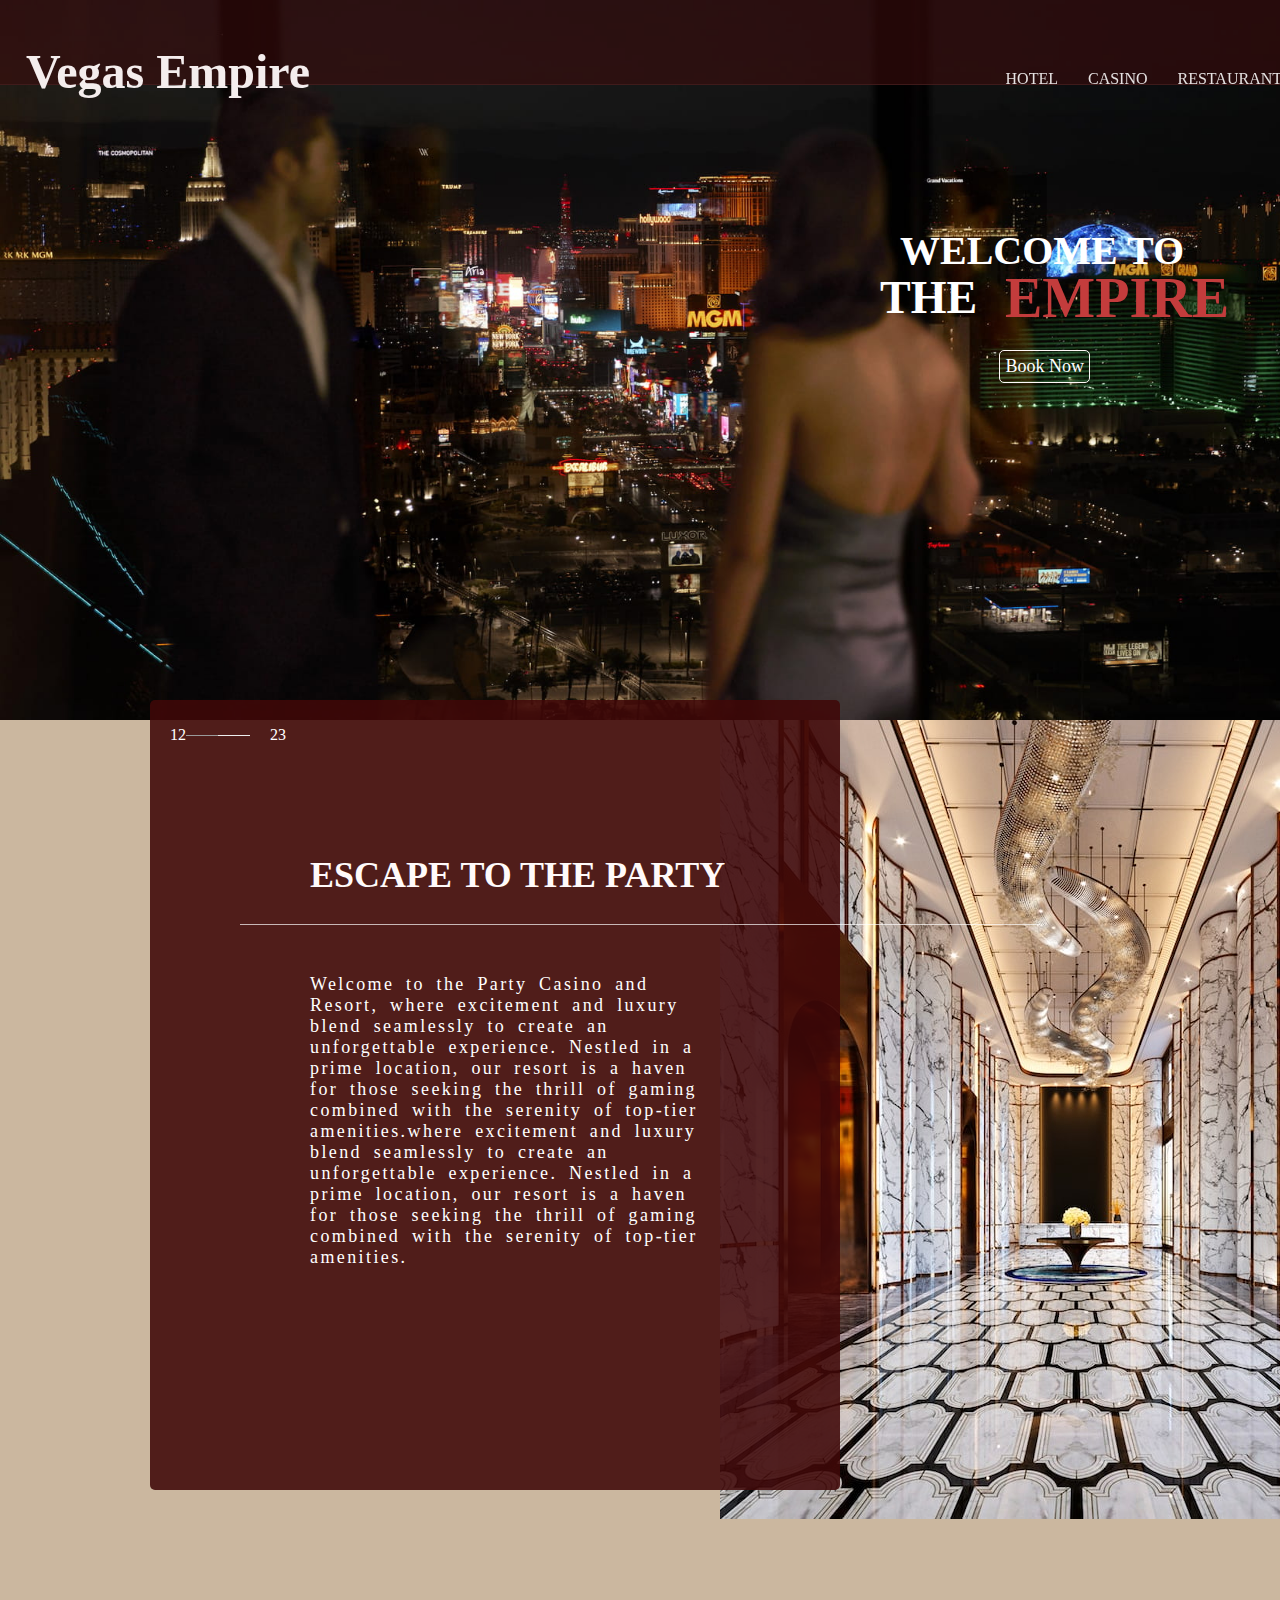
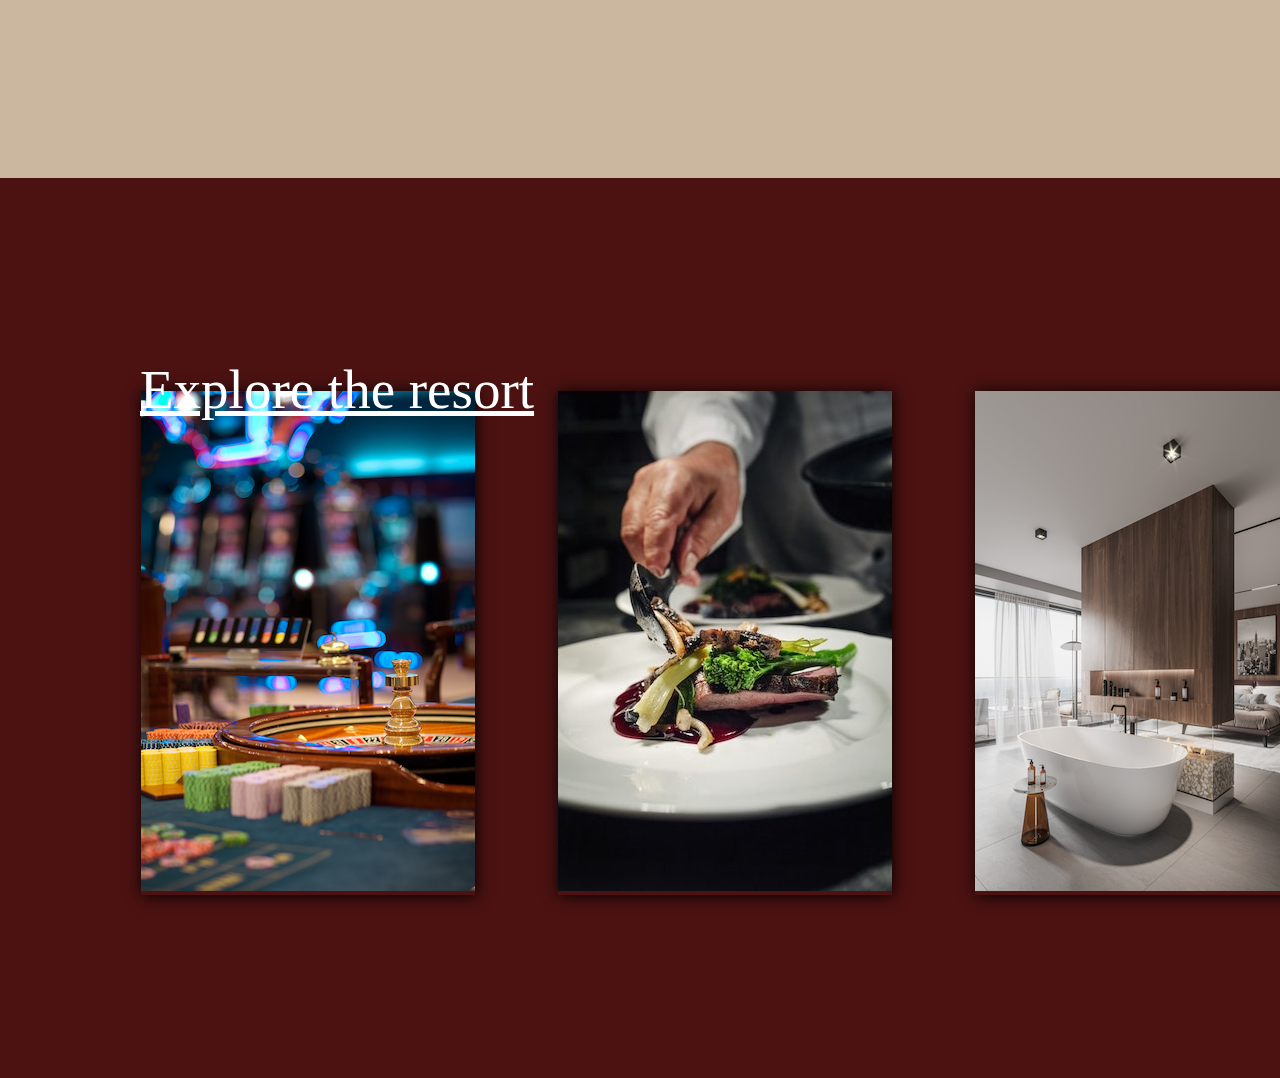
==== index.html @ 39000f6a "endret kode" ====
<!DOCTYPE html>
<html lang="en">
<head>
    <meta charset="UTF-8">
    <meta name="viewport" content="width=device-width, initial-scale=1.0">
    <title>Document</title>
    <link rel="stylesheet" href="index.css">
</head>
<body>   
    <header class="index-header">
    <div class="header-content">
    <div class="header-content" id="title-txt">
        <h1>Vegas Empire </h1>
     </div>
    </div>

    <nav class="site-nav">
        <ul>
        <li><a href="hotel.html">Hotel</a></li>
        <li><a href="casino.html">Casino</a></li>
        <li><a href="restaurant.html">Restaurant</a></li>
        <li><a href="activities.html">Activities</a></li>

        </ul>
    </nav>
        </div>
    </header>


    <div class="section-one">
        <div id="header-txt1">
            <h1>WELCOME TO</h1> </div>
            <div id="header-txt2"> <h1>THE</h1></div>
            <div id="header-txt3">  <h1>EMPIRE</h1></div>
            <input type="button" value="Book Now" id="book-btn">
    
   

<!--SEKSJON TO AV KODEN!-->

<div class="section-two">
<hr id="hr2">
 <div id="sectionTwo-pic">
    <img src="Images/testhover.jpg" alt="two-pic">
</div>
<div id="sectionTwo-pic2">
    <img src="Images/bellagio.jpg" alt="two-pic2">
</div>
   <div class="txt-container"> 
    <p id="p-date">12      23</p>
    <div id="twotxt-header">
      <h2>ESCAPE TO THE PARTY</h2>
</div>

 <div id="two-txt">    
    <article>
    Welcome to the Party Casino and Resort, where excitement and luxury blend seamlessly to create an unforgettable experience. Nestled in a prime location, our resort is a haven for those seeking the thrill of gaming combined with the serenity of top-tier amenities.where excitement and luxury blend seamlessly to create an unforgettable experience. Nestled in a prime location, our resort is a haven for those seeking the thrill of gaming combined with the serenity of top-tier amenities.      
  </article>
</div> 
 <hr id="hr1">
</div>
</div>



<!--SEKSJON TRE AV KODEN-->
<div class="section-three">

<div id="casinopic"> 
    <a href="casino.html">
        <img src="Images/casino.jpg" alt="rom"></a></div>
<div id="foodpic"> 
    <a href="restaurant.html">
        <img src="Images/Mat.jpg" alt="food"></a></div>
      <div id="roompic"> 
        <a href="hotel.html">
            <img src="Images/rom4.jpg" alt="rom"></a> </div>
</div>  <div id="txt-three"> 
       <p>Explore the resort</p>     </div>
   
</div>
</div>
</div>

</body>
</html>
---- index.css ----
body {
    margin: 0;
    background-color: rgba(122, 71, 9, 0.392)

}
  
.index-header {
  position: fixed;
  z-index: 999;
  width: 1500px;
  height: 9.3vh;
  background-color: #3c0c0c96;
  color: #f4eded;
 border-bottom:#461f1fc9 1px solid;
}

.header-content {
height: 13vh;
display: flex;
flex-direction: column-reverse;
justify-content: space-between;
align-items:end;
}


#title-txt{
  position: absolute;
margin-right:1190px;
margin-bottom: -14px;
font-family: the seasons light ;
font-size:x-large;
font-weight:100;
}
/*
#sub-txt{
position: absolute;
margin-right: 80%;
font-style: italic;
font-size: small;
font-family:'Courier New', Courier, monospace;
opacity: 80%
}*/

.site-nav ul {
  display: flex;
   margin-top: -47px;
  flex-direction: row;
  justify-content: end;
  align-items: start;
  margin-right: 100px;
 
position: relative;
  list-style: none;
  gap: 30px;


}

.site-nav a {
color: #e5e2e2;
text-transform: uppercase;
text-decoration: none;
}

.site-nav a:hover {
  color: #f4eded;
  font-size: large;
  transition-duration: 200ms;
  transition-timing-function: ease-in-out;
}

/* SEKSJON 1 AV KODEN*/

.section-one{
position: absolute;
height: 80vh;
width: 1440px;
background-color: rgb(110, 100, 100);
background-image: url(Images/wynntest2.jpeg);
background-repeat: no-repeat;
background-size: cover;
background-position: center;

}

#header-txt1 {
  position: absolute;
  width: 300px;
justify-content: start;
align-items: center;
margin-top: 200px;
font-family: didot;
margin-left: 900px;
font-weight: 800;

color: white;
font-size: 20px;
}
#header-txt2 {
  position: absolute;
  width: 400px;
justify-content: start;
align-items: center;
margin-top: 240px;
font-family: didot  ;
font-size: 23px;
margin-left: 880px;
font-weight: 880;
color: white;


}
#header-txt3 {
  position: absolute;
  width: 300px;
margin-top: 228px;
font-family: the seasons light ;
margin-left: 1005px;
color: rgb(195, 60, 60);
font-size: 28px;

}
#header-txt3:hover{
  text-shadow: 2px 2px 20px #fff9f9;
  transition-duration: 200ms;
  transition-timing-function: ease-in-out;

}


#book-btn{
position: absolute;
top: 350px;
right: 350px;
border: solid 1px rgb(255, 248, 248);
border-radius: 5px;
background: none;
padding: 5px;
font-size: 18px;
font-family: didot;
font-weight: 100;
color: white;
cursor: pointer;
    box-shadow: 0 0 10px rgba(0, 0, 0, 0.5);
}

#book-btn:hover{
  background-color: rgba(255, 255, 255, 0.405);
  color: rgb(255, 255, 255);
  border: solid 1px rgb(255, 248, 248);
  border-radius: 5px;
  box-shadow: 0 0 10px rgba(0, 0, 0, 0.5);
  transition-timing-function: ease-in;
  transition-duration: 200ms;
}


/*SEKSJON TO AV KODEN*/

.section-two {
    display: flex;
    flex-direction: row-reverse;
    justify-content: space-between;
    align-items: start;
    height: 142vh;
    z-index: 9999;
    margin-top: 500px;
  }
  
    #two-pic{
  border-style: none;
  border-width: 0px;
  border-bottom: #dcc586fc 3px solid;
  border-radius: 10px;
  }

  #sectionTwo-pic {
  margin-top: 145px;
  height: 500px;
  width: inherit;
  z-index: -1;
  object-fit:contain;
  border-radius: 10px;

  }
  #sectionTwo-pic2{
position: absolute;
margin-top: 145px;
opacity: 0;
}
  #sectionTwo-pic2:hover{
 opacity: 1;
 transition-duration: 150ms;
 transform-style: preserve-3d;
 transform-box: fill-box;
  }
  #twotxt-header{
  position: absolute;
  margin-top: -350px;
  margin-left: 150px;
  font-family: didot;
  font-size: 1.5rem;
  z-index: 2;
  color: rgb(255, 250, 250);
  }

  #two-txt {
  position: absolute;
  margin-left: 150px;
  margin-top: -200px;
  width: 400px;
  color: rgb(255, 255, 255);
  font-size: large;
  letter-spacing: .15rem;
  word-spacing: .3rem;
  }
 
  .txt-container{
  position: absolute;
  flex-direction: column;
  justify-content: center;
  align-items: center;
  background-color: rgba(64, 8, 8, 0.884);
  width: 670px;
  height: 770px;
  margin-top: 200px;
  margin-right: 600px;
  border-style: none;
  padding: 10px;
  border-radius: 5px;

  }


  #hr1{
    position: absolute;
    margin-top: -250px;
    margin-left: 80px;
    border-style: solid ;
    border-top: rgb(240, 79, 79);
    border-width: 400px;
    height: 1px;
    color: rgba(255, 255, 255, 0.687);
    border-bottom: rgb(24, 17, 17);
    
  }
  #hr2{
    position: absolute;
    margin-top: 235px;
    margin-right: 1190px;
    border-top: rgb(0, 0, 0);
    border-width: 32px;
    height: 1px;
    color: rgb(255, 255, 255);
    border-bottom: rgb(255, 255, 255);
    z-index: 2;
  
  }

  #p-date{
    margin-bottom: 430px;
    margin-left: 10px;
    color: white;
    word-spacing: 80px;
  }

  /*SEKSJON TRE AV KODEN*/

  .section-three{
display: flex; 
flex-wrap: wrap;
justify-content: space-around;
align-items: center;
  width: 1450px;
  height: 100vh;
  background-color: rgb(76, 18, 18) ;
  
  }

  #foodpic{
    margin-left: 0px;
    box-shadow: 1px 1px 15px #040000;
    margin-top: 30px;
    
  }
  #roompic{
    margin-right: 100px;
    box-shadow: 1px 1px 15px #040000;
    margin-top: 30px;
  }
  #casinopic{
    margin-left: 100px;
    margin-top: 30px;
    box-shadow: 1px 1px 15px #040000;
  }
  #txt-three{
color: white;
  font-size: xx-large;
  margin-left: 140px;
  margin-top: -775px;
  text-decoration:underline;
  font-family: the seasons light;
  font-size: 55px;
  }
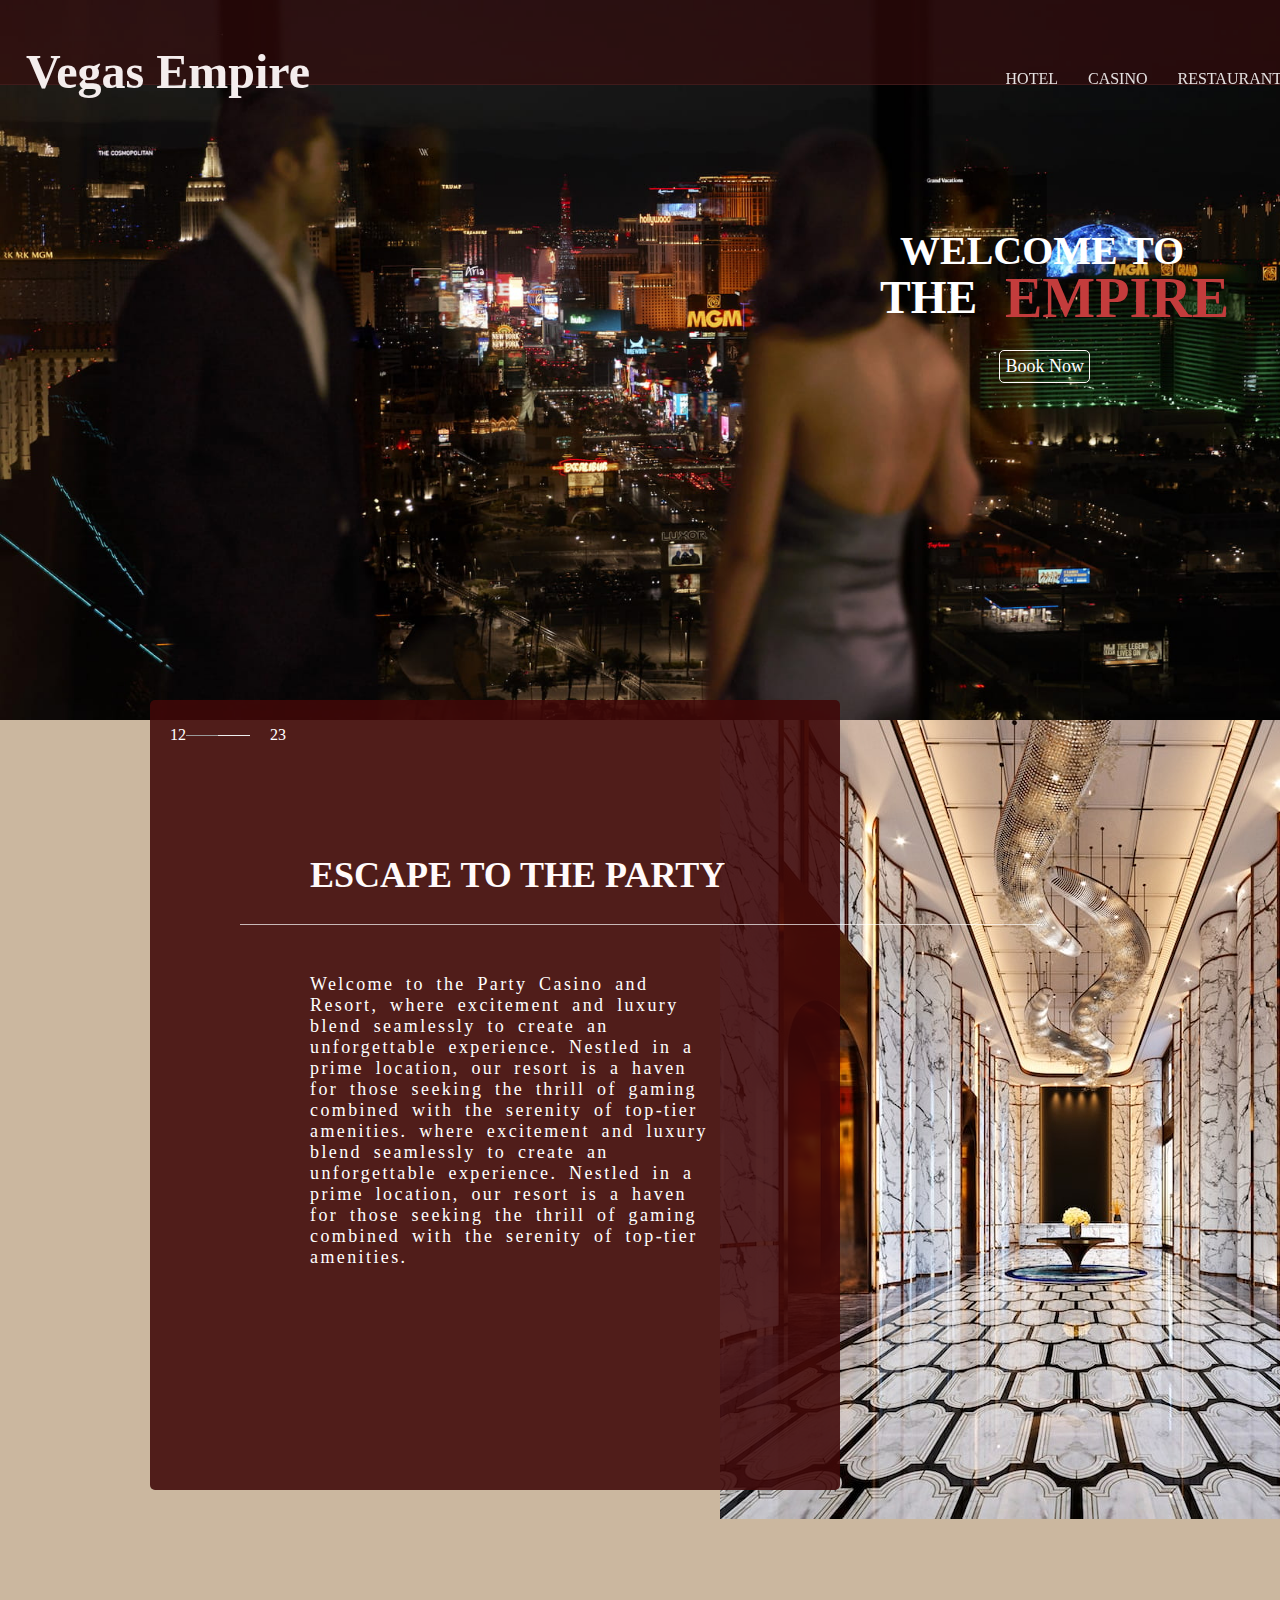
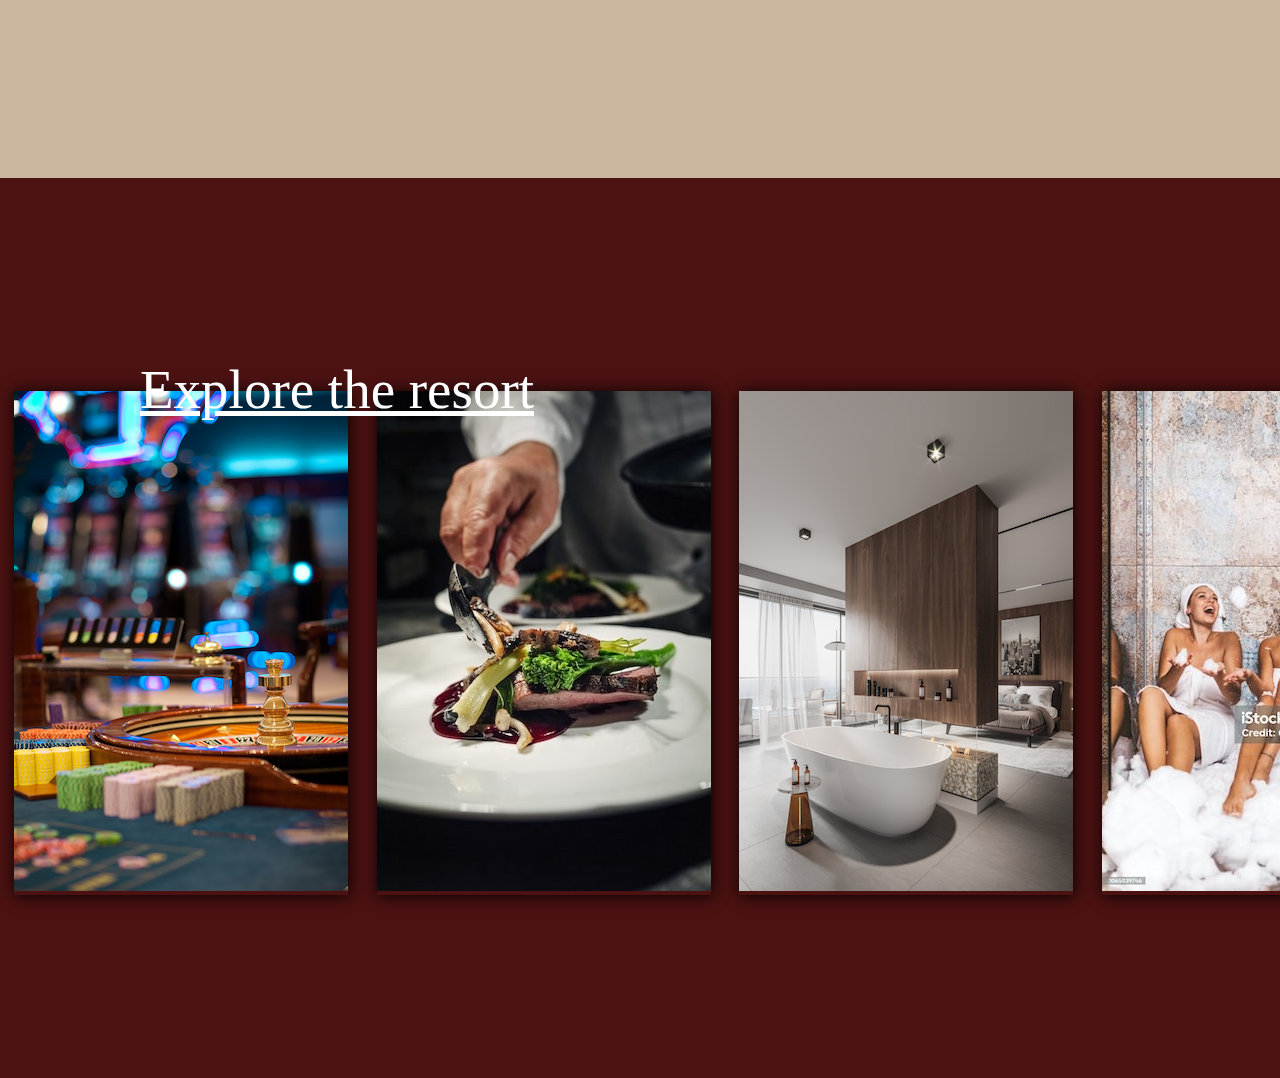
==== commit 74bd226b: "ryddet css" ====
--- a/index.html
+++ b/index.html
@@ -54,7 +54,12 @@
 
  <div id="two-txt">    
     <article>
-    Welcome to the Party Casino and Resort, where excitement and luxury blend seamlessly to create an unforgettable experience. Nestled in a prime location, our resort is a haven for those seeking the thrill of gaming combined with the serenity of top-tier amenities.where excitement and luxury blend seamlessly to create an unforgettable experience. Nestled in a prime location, our resort is a haven for those seeking the thrill of gaming combined with the serenity of top-tier amenities.      
+    Welcome to the Party Casino and Resort, where excitement and 
+    luxury blend seamlessly to create an unforgettable experience. 
+    Nestled in a prime location, our resort is a haven for those seeking the thrill of gaming combined with the serenity of top-tier amenities.
+    where excitement and luxury blend seamlessly to create an unforgettable experience.
+    Nestled in a prime location, our resort is a haven for those seeking the thrill of
+    gaming combined with the serenity of top-tier amenities.      
   </article>
 </div> 
  <hr id="hr1">
@@ -75,6 +80,9 @@
       <div id="roompic"> 
         <a href="hotel.html">
             <img src="Images/rom4.jpg" alt="rom"></a> </div>
+            <div id="spapic"> 
+                <a href="activities.html">
+                    <img src="Images/sparania.jpg" alt="spa"></a></div>
 </div>  <div id="txt-three"> 
        <p>Explore the resort</p>     </div>
    
--- a/index.css
+++ b/index.css
@@ -1,20 +1,17 @@
 
 body {
-    margin: 0;
-    background-color: rgba(122, 71, 9, 0.392)
-
-}
-  
+margin: 0;
+background-color: rgba(122, 71, 9, 0.392)
+}
 .index-header {
-  position: fixed;
-  z-index: 999;
-  width: 1500px;
-  height: 9.3vh;
-  background-color: #3c0c0c96;
-  color: #f4eded;
- border-bottom:#461f1fc9 1px solid;
-}
-
+position: fixed;
+z-index: 999;
+width: 1500px;
+height: 9.3vh;
+background-color: #3c0c0c96;
+color: #f4eded;
+border-bottom:#461f1fc9 1px solid;
+}
 .header-content {
 height: 13vh;
 display: flex;
@@ -22,56 +19,37 @@
 justify-content: space-between;
 align-items:end;
 }
-
-
 #title-txt{
-  position: absolute;
+position: absolute;
 margin-right:1190px;
 margin-bottom: -14px;
 font-family: the seasons light ;
 font-size:x-large;
 font-weight:100;
 }
-/*
-#sub-txt{
-position: absolute;
-margin-right: 80%;
-font-style: italic;
-font-size: small;
-font-family:'Courier New', Courier, monospace;
-opacity: 80%
-}*/
-
 .site-nav ul {
-  display: flex;
-   margin-top: -47px;
-  flex-direction: row;
-  justify-content: end;
-  align-items: start;
-  margin-right: 100px;
- 
+display: flex;
+margin-top: -47px;
+flex-direction: row;
+justify-content: end;
+align-items: start;
+margin-right: 100px; 
 position: relative;
-  list-style: none;
-  gap: 30px;
-
-
-}
-
+list-style: none;
+gap: 30px;
+}
 .site-nav a {
 color: #e5e2e2;
 text-transform: uppercase;
 text-decoration: none;
 }
-
 .site-nav a:hover {
-  color: #f4eded;
-  font-size: large;
-  transition-duration: 200ms;
-  transition-timing-function: ease-in-out;
-}
-
+color: #f4eded;
+font-size: large;
+transition-duration: 200ms;
+transition-timing-function: ease-in-out;
+}
 /* SEKSJON 1 AV KODEN*/
-
 .section-one{
 position: absolute;
 height: 80vh;
@@ -81,25 +59,22 @@
 background-repeat: no-repeat;
 background-size: cover;
 background-position: center;
-
-}
-
+}
 #header-txt1 {
-  position: absolute;
-  width: 300px;
+position: absolute;
+width: 300px;
 justify-content: start;
 align-items: center;
 margin-top: 200px;
 font-family: didot;
 margin-left: 900px;
 font-weight: 800;
-
 color: white;
 font-size: 20px;
 }
 #header-txt2 {
-  position: absolute;
-  width: 400px;
+position: absolute;
+width: 400px;
 justify-content: start;
 align-items: center;
 margin-top: 240px;
@@ -108,27 +83,21 @@
 margin-left: 880px;
 font-weight: 880;
 color: white;
-
-
 }
 #header-txt3 {
-  position: absolute;
-  width: 300px;
+position: absolute;
+width: 300px;
 margin-top: 228px;
 font-family: the seasons light ;
 margin-left: 1005px;
 color: rgb(195, 60, 60);
 font-size: 28px;
-
 }
 #header-txt3:hover{
-  text-shadow: 2px 2px 20px #fff9f9;
-  transition-duration: 200ms;
-  transition-timing-function: ease-in-out;
-
-}
-
-
+text-shadow: 2px 2px 20px #fff9f9;
+transition-duration: 200ms;
+transition-timing-function: ease-in-out;
+}
 #book-btn{
 position: absolute;
 top: 350px;
@@ -142,169 +111,151 @@
 font-weight: 100;
 color: white;
 cursor: pointer;
-    box-shadow: 0 0 10px rgba(0, 0, 0, 0.5);
-}
-
+box-shadow: 0 0 10px rgba(0, 0, 0, 0.5);
+}
 #book-btn:hover{
-  background-color: rgba(255, 255, 255, 0.405);
-  color: rgb(255, 255, 255);
-  border: solid 1px rgb(255, 248, 248);
-  border-radius: 5px;
-  box-shadow: 0 0 10px rgba(0, 0, 0, 0.5);
-  transition-timing-function: ease-in;
-  transition-duration: 200ms;
-}
-
-
+background-color: rgba(255, 255, 255, 0.405);
+color: rgb(255, 255, 255);
+border: solid 1px rgb(255, 248, 248);
+border-radius: 5px;
+box-shadow: 0 0 10px rgba(0, 0, 0, 0.5);
+transition-timing-function: ease-in;
+transition-duration: 200ms;
+}
 /*SEKSJON TO AV KODEN*/
-
 .section-two {
-    display: flex;
-    flex-direction: row-reverse;
-    justify-content: space-between;
-    align-items: start;
-    height: 142vh;
-    z-index: 9999;
-    margin-top: 500px;
-  }
-  
-    #two-pic{
-  border-style: none;
-  border-width: 0px;
-  border-bottom: #dcc586fc 3px solid;
-  border-radius: 10px;
-  }
-
-  #sectionTwo-pic {
-  margin-top: 145px;
-  height: 500px;
-  width: inherit;
-  z-index: -1;
-  object-fit:contain;
-  border-radius: 10px;
-
-  }
-  #sectionTwo-pic2{
+display: flex;
+flex-direction: row-reverse;
+justify-content: space-between;
+align-items: start;
+height: 142vh;
+z-index: 9999;
+margin-top: 500px;
+}
+#two-pic{
+border-style: none;
+border-width: 0px;
+border-bottom: #dcc586fc 3px solid;
+border-radius: 10px;
+}
+#sectionTwo-pic {
+margin-top: 145px;
+height: 500px;
+width: inherit;
+z-index: -1;
+object-fit:contain;
+border-radius: 10px;
+}
+#sectionTwo-pic2{
 position: absolute;
 margin-top: 145px;
 opacity: 0;
 }
-  #sectionTwo-pic2:hover{
- opacity: 1;
- transition-duration: 150ms;
- transform-style: preserve-3d;
- transform-box: fill-box;
-  }
-  #twotxt-header{
-  position: absolute;
-  margin-top: -350px;
-  margin-left: 150px;
-  font-family: didot;
-  font-size: 1.5rem;
-  z-index: 2;
-  color: rgb(255, 250, 250);
-  }
-
-  #two-txt {
-  position: absolute;
-  margin-left: 150px;
-  margin-top: -200px;
-  width: 400px;
-  color: rgb(255, 255, 255);
-  font-size: large;
-  letter-spacing: .15rem;
-  word-spacing: .3rem;
-  }
- 
-  .txt-container{
-  position: absolute;
-  flex-direction: column;
-  justify-content: center;
-  align-items: center;
-  background-color: rgba(64, 8, 8, 0.884);
-  width: 670px;
-  height: 770px;
-  margin-top: 200px;
-  margin-right: 600px;
-  border-style: none;
-  padding: 10px;
-  border-radius: 5px;
-
-  }
-
-
-  #hr1{
-    position: absolute;
-    margin-top: -250px;
-    margin-left: 80px;
-    border-style: solid ;
-    border-top: rgb(240, 79, 79);
-    border-width: 400px;
-    height: 1px;
-    color: rgba(255, 255, 255, 0.687);
-    border-bottom: rgb(24, 17, 17);
-    
-  }
-  #hr2{
-    position: absolute;
-    margin-top: 235px;
-    margin-right: 1190px;
-    border-top: rgb(0, 0, 0);
-    border-width: 32px;
-    height: 1px;
-    color: rgb(255, 255, 255);
-    border-bottom: rgb(255, 255, 255);
-    z-index: 2;
-  
-  }
-
-  #p-date{
-    margin-bottom: 430px;
-    margin-left: 10px;
-    color: white;
-    word-spacing: 80px;
-  }
-
-  /*SEKSJON TRE AV KODEN*/
-
-  .section-three{
+#sectionTwo-pic2:hover{
+opacity: 1;
+transition-duration: 150ms;
+transform-style: preserve-3d;
+transform-box: fill-box;
+}
+#twotxt-header{
+position: absolute;
+margin-top: -350px;
+margin-left: 150px;
+font-family: didot;
+font-size: 1.5rem;
+z-index: 2;
+color: rgb(255, 250, 250);
+}
+#two-txt {
+position: absolute;
+margin-left: 150px;
+margin-top: -200px;
+width: 400px;
+color: rgb(255, 255, 255);
+font-size: large;
+letter-spacing: .15rem;
+word-spacing: .3rem;
+}
+.txt-container{
+position: absolute;
+flex-direction: column;
+justify-content: center;
+align-items: center;
+background-color: rgba(64, 8, 8, 0.884);
+width: 670px;
+height: 770px;
+margin-top: 200px;
+margin-right: 600px;
+border-style: none;
+padding: 10px;
+border-radius: 5px;
+}
+#hr1{
+position: absolute;
+margin-top: -250px;
+margin-left: 80px;
+border-style: solid ;
+border-top: rgb(240, 79, 79);
+border-width: 400px;
+height: 1px;
+color: rgba(255, 255, 255, 0.687);
+border-bottom: rgb(24, 17, 17);   
+}
+#hr2{
+position: absolute;
+margin-top: 235px;
+margin-right: 1190px;
+border-top: rgb(0, 0, 0);
+border-width: 32px;
+height: 1px;
+color: rgb(255, 255, 255);
+border-bottom: rgb(255, 255, 255);
+z-index: 2;
+}
+
+ #p-date{
+margin-bottom: 430px;
+margin-left: 10px;
+color: white;
+word-spacing: 80px;
+}
+/*SEKSJON TRE AV KODEN*/
+.section-three{
 display: flex; 
-flex-wrap: wrap;
+flex-wrap: nowrap;
 justify-content: space-around;
 align-items: center;
-  width: 1450px;
-  height: 100vh;
-  background-color: rgb(76, 18, 18) ;
-  
-  }
-
-  #foodpic{
-    margin-left: 0px;
-    box-shadow: 1px 1px 15px #040000;
-    margin-top: 30px;
-    
-  }
-  #roompic{
-    margin-right: 100px;
-    box-shadow: 1px 1px 15px #040000;
-    margin-top: 30px;
-  }
-  #casinopic{
-    margin-left: 100px;
-    margin-top: 30px;
-    box-shadow: 1px 1px 15px #040000;
-  }
-  #txt-three{
-color: white;
-  font-size: xx-large;
-  margin-left: 140px;
-  margin-top: -775px;
-  text-decoration:underline;
-  font-family: the seasons light;
-  font-size: 55px;
-  }
-
-
-
-
-
+width: 1450px;
+height: 100vh;
+background-color: rgb(76, 18, 18) ;
+}
+#foodpic{
+box-shadow: 1px 1px 15px #040000;
+margin-top: 30px;    
+}
+#roompic{
+box-shadow: 1px 1px 15px #040000;
+margin-top: 30px;
+}
+#casinopic{
+margin-top: 30px;
+box-shadow: 1px 1px 15px #040000;
+}
+#spapic{
+margin-top: 30px;
+box-shadow: 1px 1px 15px #040000;
+}
+#txt-three{
+color: white;
+font-size: xx-large;
+margin-left: 140px;
+margin-top: -775px;
+text-decoration:underline;
+font-family: the seasons light;
+font-size: 55px;
+}
+
+
+
+
+
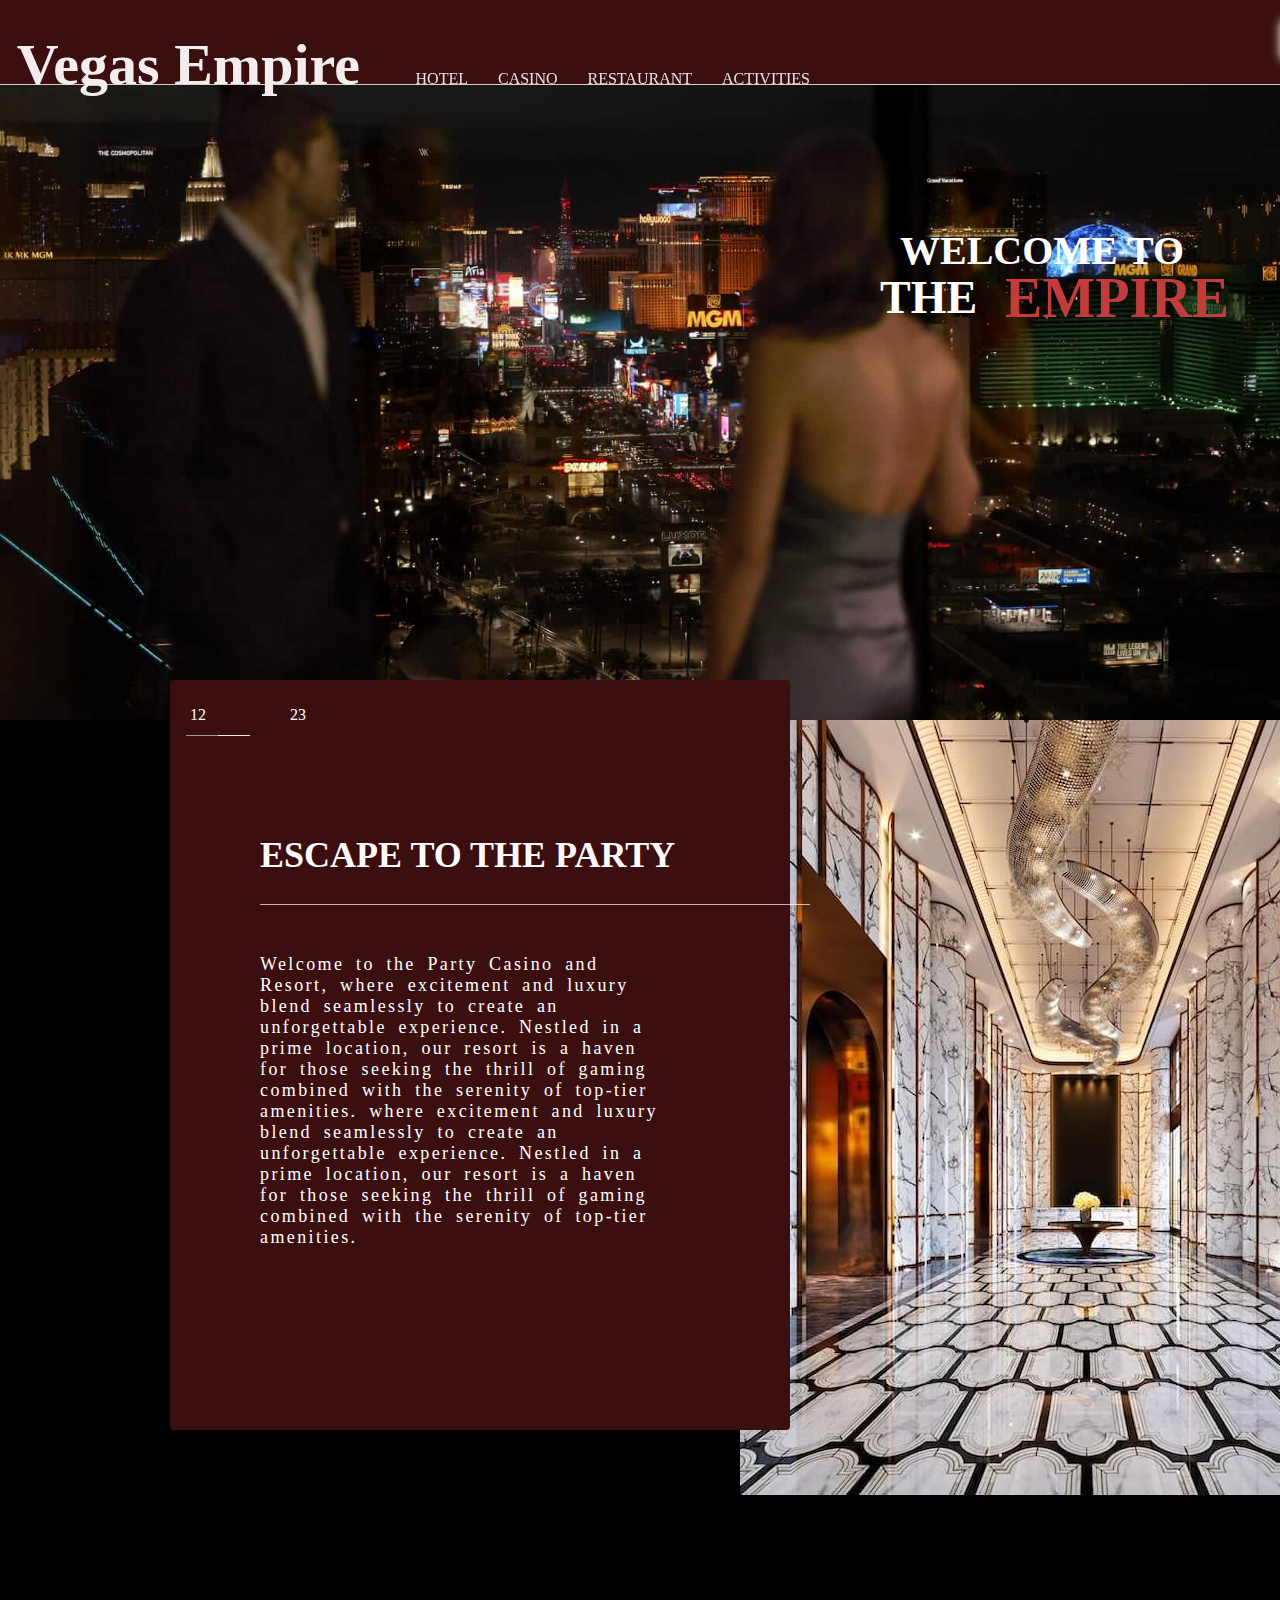
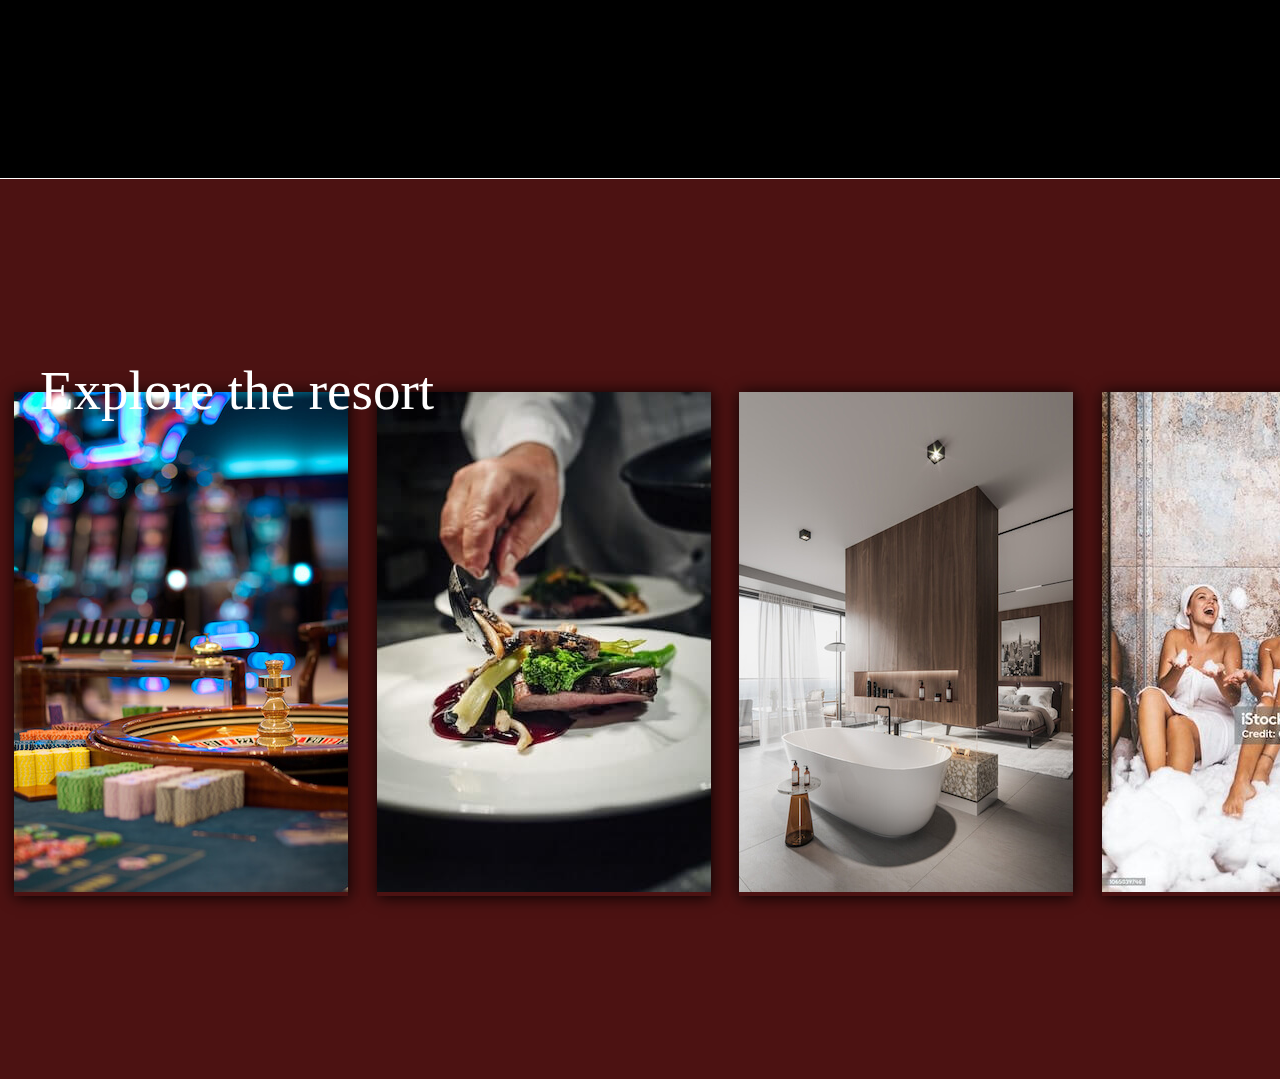
==== commit e3b59c90: "endret siste kode" ====
--- a/index.html
+++ b/index.html
@@ -1,3 +1,5 @@
+<!--HTML KODET AV RANIA-->
+
 <!DOCTYPE html>
 <html lang="en">
 <head>
@@ -7,44 +9,43 @@
     <link rel="stylesheet" href="index.css">
 </head>
 <body>   
-    <header class="index-header">
-    <div class="header-content">
-    <div class="header-content" id="title-txt">
-        <h1>Vegas Empire </h1>
-     </div>
+<header class="index-header">
+ <div class="header-content">
+ <div class="header-content" id="title-txt">
+    <h1>Vegas Empire </h1>
     </div>
+   </div>
 
-    <nav class="site-nav">
-        <ul>
-        <li><a href="hotel.html">Hotel</a></li>
-        <li><a href="casino.html">Casino</a></li>
-        <li><a href="restaurant.html">Restaurant</a></li>
-        <li><a href="activities.html">Activities</a></li>
+ <nav class="site-nav">
+    <ul>
+     <li><a href="hotel.html">Hotel</a></li>
+     <li><a href="casino.html">Casino</a></li>
+     <li><a href="restaurant.html">Restaurant</a></li>
+     <li><a href="activities.html">Activities</a></li>
+    </ul>
+  </nav>
 
-        </ul>
-    </nav>
-        </div>
-    </header>
+ </div>
+ <input type="button" value="Book Now" id="book-btn">
+
+</header>
 
 
-    <div class="section-one">
-        <div id="header-txt1">
-            <h1>WELCOME TO</h1> </div>
-            <div id="header-txt2"> <h1>THE</h1></div>
-            <div id="header-txt3">  <h1>EMPIRE</h1></div>
-            <input type="button" value="Book Now" id="book-btn">
+<div class="section-one">
+   <div id="header-txt1">
+      <h1>WELCOME TO</h1> </div>
+      <div id="header-txt2"> <h1>THE</h1></div>
+      <div id="header-txt3">  <h1>EMPIRE</h1></div>
     
    
-
 <!--SEKSJON TO AV KODEN!-->
-
 <div class="section-two">
 <hr id="hr2">
  <div id="sectionTwo-pic">
     <img src="Images/testhover.jpg" alt="two-pic">
 </div>
 <div id="sectionTwo-pic2">
-    <img src="Images/bellagio.jpg" alt="two-pic2">
+    <img src="Images/bellagio.jpeg" alt="two-pic2">
 </div>
    <div class="txt-container"> 
     <p id="p-date">12      23</p>
--- a/index.css
+++ b/index.css
@@ -1,30 +1,32 @@
-
+/*CSS kodet av Rania*/
 body {
 margin: 0;
-background-color: rgba(122, 71, 9, 0.392)
+background-color: rgb(0, 0, 0)
 }
 .index-header {
 position: fixed;
 z-index: 999;
 width: 1500px;
 height: 9.3vh;
-background-color: #3c0c0c96;
+background-color: rgb(59, 15, 15);
 color: #f4eded;
-border-bottom:#461f1fc9 1px solid;
+border-bottom:#ffffffc9 1px solid;
 }
 .header-content {
 height: 13vh;
 display: flex;
+flex-wrap: nowrap;
 flex-direction: column-reverse;
 justify-content: space-between;
 align-items:end;
 }
 #title-txt{
 position: absolute;
-margin-right:1190px;
-margin-bottom: -14px;
+margin-right:1140px;
+margin-bottom: -20px;
+width: 600px;
 font-family: the seasons light ;
-font-size:x-large;
+font-size:29px;
 font-weight:100;
 }
 .site-nav ul {
@@ -33,7 +35,7 @@
 flex-direction: row;
 justify-content: end;
 align-items: start;
-margin-right: 100px; 
+margin-right: 690px; 
 position: relative;
 list-style: none;
 gap: 30px;
@@ -55,7 +57,7 @@
 height: 80vh;
 width: 1440px;
 background-color: rgb(110, 100, 100);
-background-image: url(Images/wynntest2.jpeg);
+background-image: url(Images/wynntest2.jpg);
 background-repeat: no-repeat;
 background-size: cover;
 background-position: center;
@@ -92,26 +94,32 @@
 margin-left: 1005px;
 color: rgb(195, 60, 60);
 font-size: 28px;
+transition: text-shadow 0.5s ease-in-out;
 }
 #header-txt3:hover{
 text-shadow: 2px 2px 20px #fff9f9;
-transition-duration: 200ms;
-transition-timing-function: ease-in-out;
+
 }
 #book-btn{
 position: absolute;
-top: 350px;
-right: 350px;
+top: 20px;
+right: 100px;
 border: solid 1px rgb(255, 248, 248);
 border-radius: 5px;
 background: none;
-padding: 5px;
+border-style: none;
+text-align: center;
+height: 40px;
+width: 120px;
 font-size: 18px;
 font-family: didot;
 font-weight: 100;
 color: white;
 cursor: pointer;
-box-shadow: 0 0 10px rgba(0, 0, 0, 0.5);
+
+box-shadow: 0 0 10px rgba(255, 255, 255, 0.937);
+transition: shadow 150ms ease-in-out;
+
 }
 #book-btn:hover{
 background-color: rgba(255, 255, 255, 0.405);
@@ -119,9 +127,9 @@
 border: solid 1px rgb(255, 248, 248);
 border-radius: 5px;
 box-shadow: 0 0 10px rgba(0, 0, 0, 0.5);
-transition-timing-function: ease-in;
-transition-duration: 200ms;
-}
+}
+
+
 /*SEKSJON TO AV KODEN*/
 .section-two {
 display: flex;
@@ -150,17 +158,16 @@
 position: absolute;
 margin-top: 145px;
 opacity: 0;
+transition: opacity 250ms ease-in-out;
 }
 #sectionTwo-pic2:hover{
 opacity: 1;
-transition-duration: 150ms;
-transform-style: preserve-3d;
-transform-box: fill-box;
+
 }
 #twotxt-header{
 position: absolute;
 margin-top: -350px;
-margin-left: 150px;
+margin-left: 80px;
 font-family: didot;
 font-size: 1.5rem;
 z-index: 2;
@@ -168,7 +175,7 @@
 }
 #two-txt {
 position: absolute;
-margin-left: 150px;
+margin-left: 80px;
 margin-top: -200px;
 width: 400px;
 color: rgb(255, 255, 255);
@@ -181,14 +188,14 @@
 flex-direction: column;
 justify-content: center;
 align-items: center;
-background-color: rgba(64, 8, 8, 0.884);
-width: 670px;
-height: 770px;
-margin-top: 200px;
-margin-right: 600px;
+background-color: rgb(59, 15, 15);
+width: 600px;
+height: 730px;
+margin-top: 180px;
+margin-right: 650px;
 border-style: none;
 padding: 10px;
-border-radius: 5px;
+border-radius: 4px;
 }
 #hr1{
 position: absolute;
@@ -196,7 +203,7 @@
 margin-left: 80px;
 border-style: solid ;
 border-top: rgb(240, 79, 79);
-border-width: 400px;
+border-width: 275px;
 height: 1px;
 color: rgba(255, 255, 255, 0.687);
 border-bottom: rgb(24, 17, 17);   
@@ -227,6 +234,7 @@
 align-items: center;
 width: 1450px;
 height: 100vh;
+border-top: white 1px solid;
 background-color: rgb(76, 18, 18) ;
 }
 #foodpic{
@@ -248,9 +256,8 @@
 #txt-three{
 color: white;
 font-size: xx-large;
-margin-left: 140px;
+margin-left: 40px;
 margin-top: -775px;
-text-decoration:underline;
 font-family: the seasons light;
 font-size: 55px;
 }
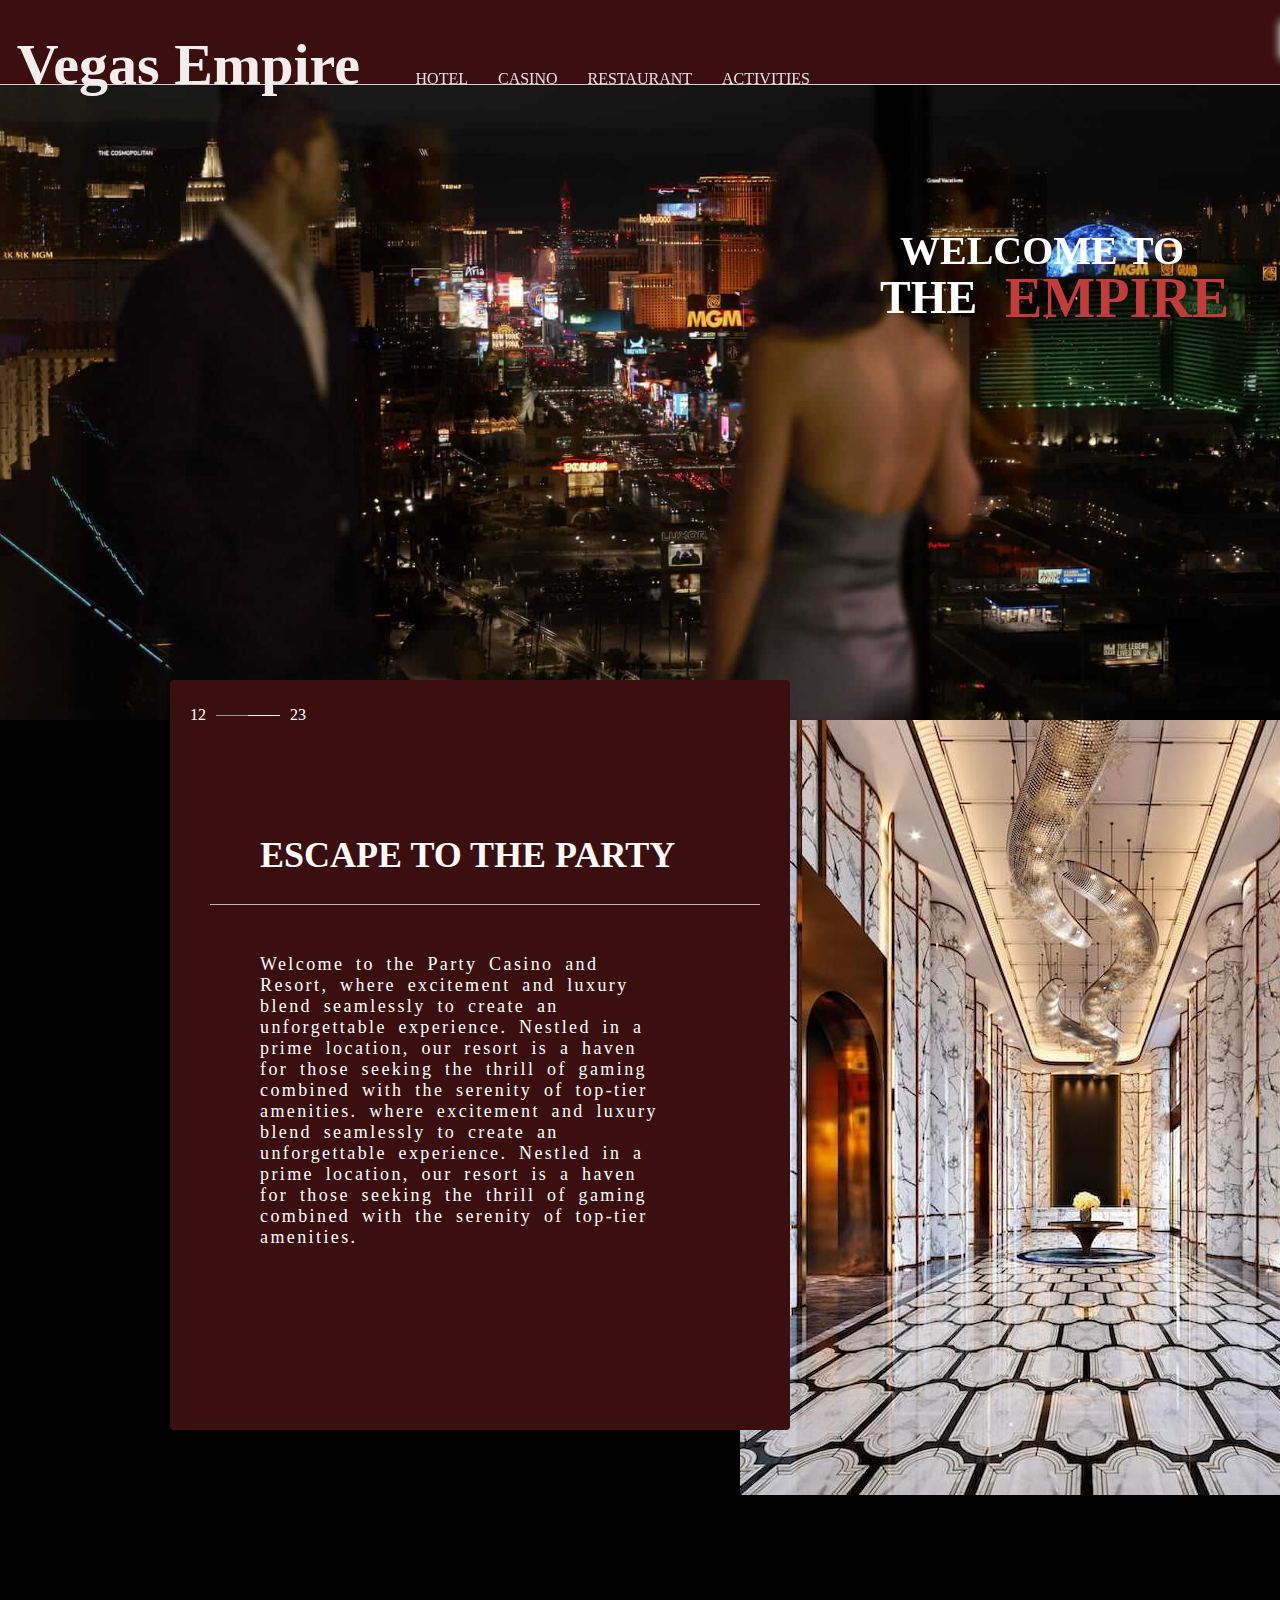
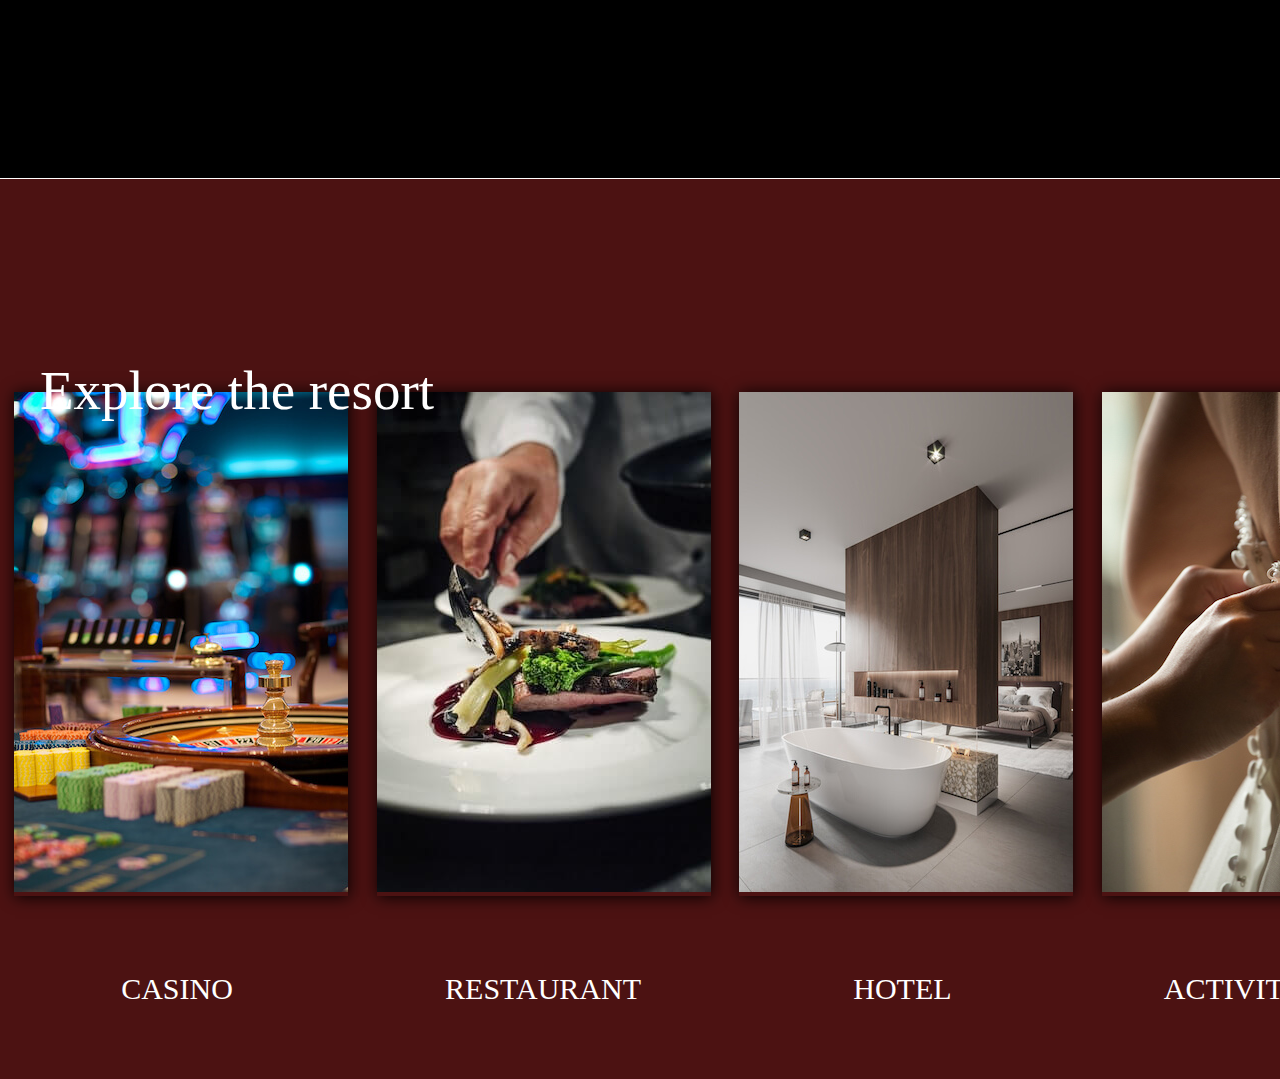
==== commit 0852e043: "gjort ferdig kode" ====
--- a/index.html
+++ b/index.html
@@ -36,6 +36,7 @@
       <h1>WELCOME TO</h1> </div>
       <div id="header-txt2"> <h1>THE</h1></div>
       <div id="header-txt3">  <h1>EMPIRE</h1></div>
+      <div id="fadeinpic"><img src="Images/indexpic3.jpg" alt="indexPic"></div>
     
    
 <!--SEKSJON TO AV KODEN!-->
@@ -81,12 +82,16 @@
       <div id="roompic"> 
         <a href="hotel.html">
             <img src="Images/rom4.jpg" alt="rom"></a> </div>
-            <div id="spapic"> 
+            <div id="weddingpic"> 
                 <a href="activities.html">
-                    <img src="Images/sparania.jpg" alt="spa"></a></div>
+                    <img src="Images/indexwedding.jpg" alt="spa"></a></div>
 </div>  <div id="txt-three"> 
-       <p>Explore the resort</p>     </div>
-   
+  <p>Explore the resort</p>   
+   <ul><li>Casino</li>
+    <li>Restaurant</li>  
+     <li>Hotel</li>  
+      <li>Activities</li>
+   </ul>  </div>
 </div>
 </div>
 </div>
--- a/index.css
+++ b/index.css
@@ -61,6 +61,31 @@
 background-repeat: no-repeat;
 background-size: cover;
 background-position: center;
+animation-name: fadein;
+animation-duration: 1.5s;
+animation-timing-function: ease-in-out;
+animation-fill-mode: forwards;
+animation-fill-mode: backwards;
+}
+#fadeinpic{
+    position: absolute;
+    height: 80vh;
+    margin-bottom: 100px;
+    opacity: 0;
+    animation: fadeheader 15s ease-in-out 5s infinite backwards;
+    animation-fill-mode: forwards;
+}
+@keyframes fadeheader {
+    0%{
+        opacity: 0;
+    }
+    50%{
+        opacity:1;
+    }
+    100%{
+        opacity: 0;
+    }
+    
 }
 #header-txt1 {
 position: absolute;
@@ -73,6 +98,7 @@
 font-weight: 800;
 color: white;
 font-size: 20px;
+z-index: 999;
 }
 #header-txt2 {
 position: absolute;
@@ -85,6 +111,7 @@
 margin-left: 880px;
 font-weight: 880;
 color: white;
+z-index: 999;
 }
 #header-txt3 {
 position: absolute;
@@ -95,6 +122,7 @@
 color: rgb(195, 60, 60);
 font-size: 28px;
 transition: text-shadow 0.5s ease-in-out;
+z-index: 999;
 }
 #header-txt3:hover{
 text-shadow: 2px 2px 20px #fff9f9;
@@ -139,6 +167,13 @@
 height: 142vh;
 z-index: 9999;
 margin-top: 500px;
+animation-name: fadein;
+animation-duration: 2s;
+animation-timing-function: ease-in-out;
+animation-delay: 1.5s;
+animation-fill-mode: forwards;
+animation-fill-mode: backwards;
+
 }
 #two-pic{
 border-style: none;
@@ -153,7 +188,18 @@
 z-index: -1;
 object-fit:contain;
 border-radius: 10px;
-}
+
+}
+@keyframes fadein {
+    0%{
+        opacity: 0;
+    }
+    100%{
+        opacity:1;
+    }
+}
+
+
 #sectionTwo-pic2{
 position: absolute;
 margin-top: 145px;
@@ -200,7 +246,7 @@
 #hr1{
 position: absolute;
 margin-top: -250px;
-margin-left: 80px;
+margin-left: 30px;
 border-style: solid ;
 border-top: rgb(240, 79, 79);
 border-width: 275px;
@@ -210,8 +256,8 @@
 }
 #hr2{
 position: absolute;
-margin-top: 235px;
-margin-right: 1190px;
+margin-top: 215px;
+margin-right: 1160px;
 border-top: rgb(0, 0, 0);
 border-width: 32px;
 height: 1px;
@@ -249,7 +295,7 @@
 margin-top: 30px;
 box-shadow: 1px 1px 15px #040000;
 }
-#spapic{
+#weddingpic{
 margin-top: 30px;
 box-shadow: 1px 1px 15px #040000;
 }
@@ -261,8 +307,19 @@
 font-family: the seasons light;
 font-size: 55px;
 }
-
-
-
-
-
+#txt-three ul{
+    display: flex;
+    flex-direction: row;
+    justify-content: space-around;
+    align-items: flex-end;
+    margin-top: 550px;
+list-style: none;
+    text-transform: uppercase;
+    gap: 130px;
+    margin-right: 70px;
+    font-size: 30px;
+
+
+
+
+
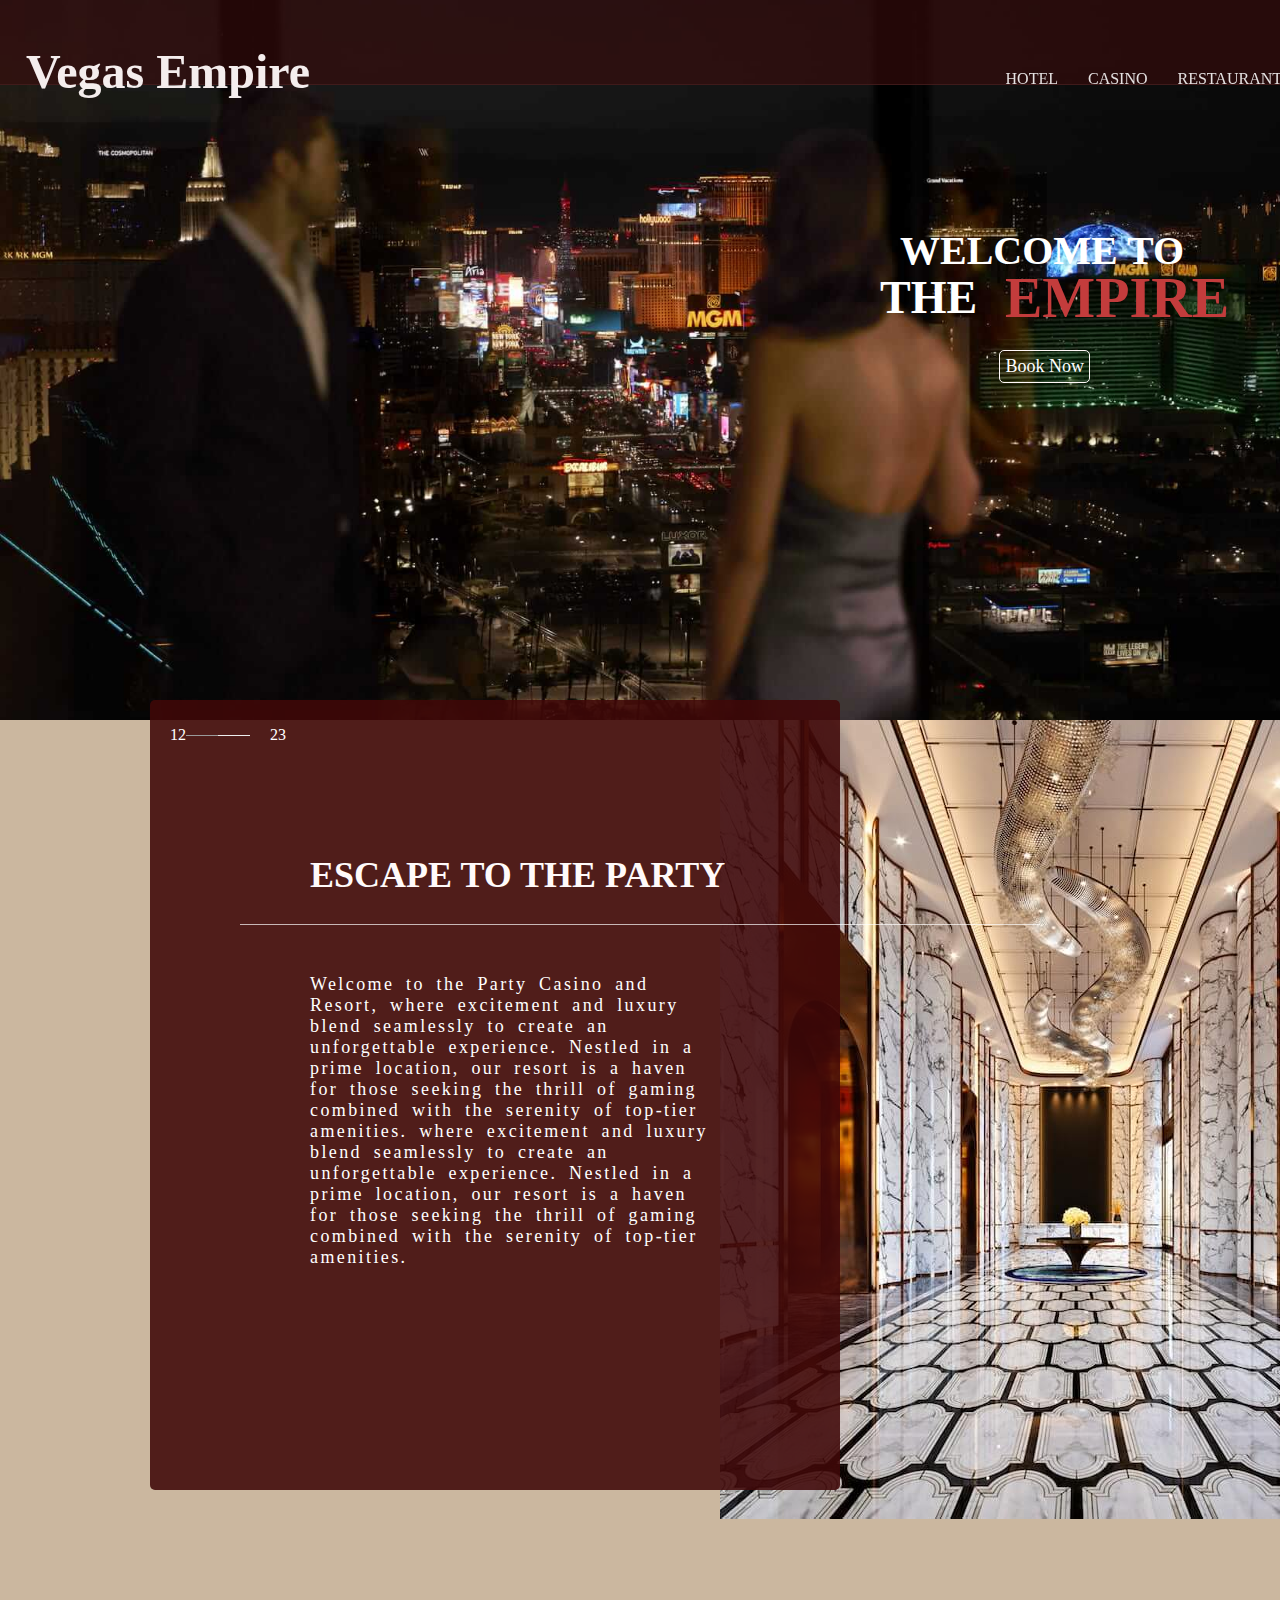
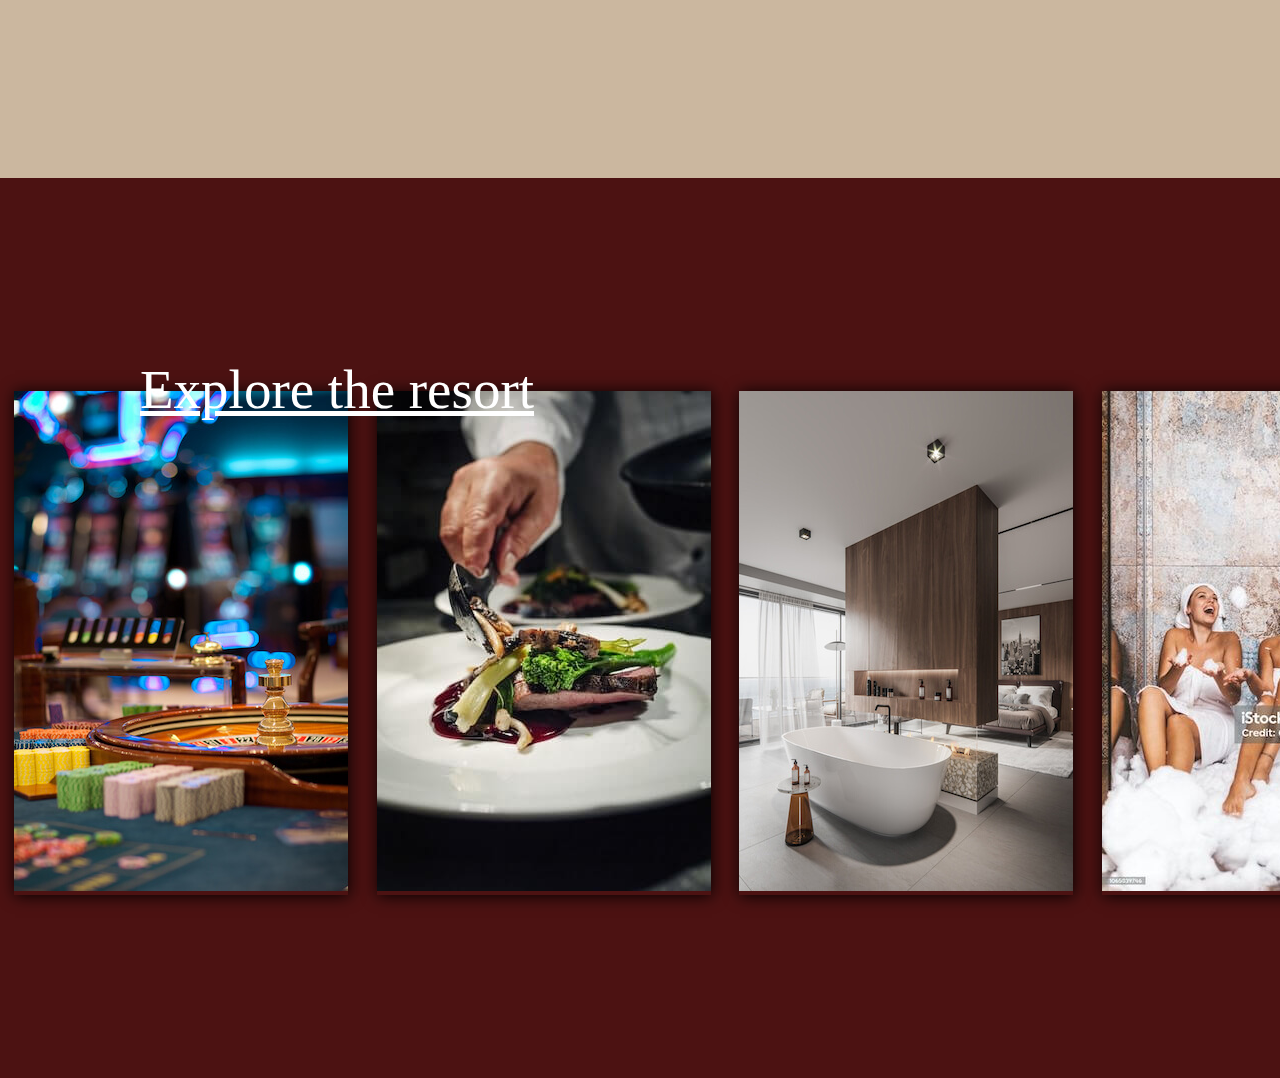
==== commit ec11f3bd: "Revert "Merge branch 'main' of https://github.com/ranialouhibi/Eksamen-H2023-70"" ====
--- a/index.html
+++ b/index.html
@@ -1,5 +1,3 @@
-<!--HTML KODET AV RANIA-->
-
 <!DOCTYPE html>
 <html lang="en">
 <head>
@@ -9,44 +7,44 @@
     <link rel="stylesheet" href="index.css">
 </head>
 <body>   
-<header class="index-header">
- <div class="header-content">
- <div class="header-content" id="title-txt">
-    <h1>Vegas Empire </h1>
+    <header class="index-header">
+    <div class="header-content">
+    <div class="header-content" id="title-txt">
+        <h1>Vegas Empire </h1>
+     </div>
     </div>
-   </div>
 
- <nav class="site-nav">
-    <ul>
-     <li><a href="hotel.html">Hotel</a></li>
-     <li><a href="casino.html">Casino</a></li>
-     <li><a href="restaurant.html">Restaurant</a></li>
-     <li><a href="activities.html">Activities</a></li>
-    </ul>
-  </nav>
+    <nav class="site-nav">
+        <ul>
+        <li><a href="hotel.html">Hotel</a></li>
+        <li><a href="casino.html">Casino</a></li>
+        <li><a href="restaurant.html">Restaurant</a></li>
+        <li><a href="activities.html">Activities</a></li>
 
- </div>
- <input type="button" value="Book Now" id="book-btn">
-
-</header>
+        </ul>
+    </nav>
+        </div>
+    </header>
 
 
-<div class="section-one">
-   <div id="header-txt1">
-      <h1>WELCOME TO</h1> </div>
-      <div id="header-txt2"> <h1>THE</h1></div>
-      <div id="header-txt3">  <h1>EMPIRE</h1></div>
-      <div id="fadeinpic"><img src="Images/indexpic3.jpg" alt="indexPic"></div>
+    <div class="section-one">
+        <div id="header-txt1">
+            <h1>WELCOME TO</h1> </div>
+            <div id="header-txt2"> <h1>THE</h1></div>
+            <div id="header-txt3">  <h1>EMPIRE</h1></div>
+            <input type="button" value="Book Now" id="book-btn">
     
    
+
 <!--SEKSJON TO AV KODEN!-->
+
 <div class="section-two">
 <hr id="hr2">
  <div id="sectionTwo-pic">
     <img src="Images/testhover.jpg" alt="two-pic">
 </div>
 <div id="sectionTwo-pic2">
-    <img src="Images/bellagio.jpeg" alt="two-pic2">
+    <img src="Images/bellagio.jpg" alt="two-pic2">
 </div>
    <div class="txt-container"> 
     <p id="p-date">12      23</p>
@@ -82,16 +80,12 @@
       <div id="roompic"> 
         <a href="hotel.html">
             <img src="Images/rom4.jpg" alt="rom"></a> </div>
-            <div id="weddingpic"> 
+            <div id="spapic"> 
                 <a href="activities.html">
-                    <img src="Images/indexwedding.jpg" alt="spa"></a></div>
+                    <img src="Images/sparania.jpg" alt="spa"></a></div>
 </div>  <div id="txt-three"> 
-  <p>Explore the resort</p>   
-   <ul><li>Casino</li>
-    <li>Restaurant</li>  
-     <li>Hotel</li>  
-      <li>Activities</li>
-   </ul>  </div>
+       <p>Explore the resort</p>     </div>
+   
 </div>
 </div>
 </div>
--- a/index.css
+++ b/index.css
@@ -1,32 +1,30 @@
-/*CSS kodet av Rania*/
+
 body {
 margin: 0;
-background-color: rgb(0, 0, 0)
+background-color: rgba(122, 71, 9, 0.392)
 }
 .index-header {
 position: fixed;
 z-index: 999;
 width: 1500px;
 height: 9.3vh;
-background-color: rgb(59, 15, 15);
+background-color: #3c0c0c96;
 color: #f4eded;
-border-bottom:#ffffffc9 1px solid;
+border-bottom:#461f1fc9 1px solid;
 }
 .header-content {
 height: 13vh;
 display: flex;
-flex-wrap: nowrap;
 flex-direction: column-reverse;
 justify-content: space-between;
 align-items:end;
 }
 #title-txt{
 position: absolute;
-margin-right:1140px;
-margin-bottom: -20px;
-width: 600px;
+margin-right:1190px;
+margin-bottom: -14px;
 font-family: the seasons light ;
-font-size:29px;
+font-size:x-large;
 font-weight:100;
 }
 .site-nav ul {
@@ -35,7 +33,7 @@
 flex-direction: row;
 justify-content: end;
 align-items: start;
-margin-right: 690px; 
+margin-right: 100px; 
 position: relative;
 list-style: none;
 gap: 30px;
@@ -61,31 +59,6 @@
 background-repeat: no-repeat;
 background-size: cover;
 background-position: center;
-animation-name: fadein;
-animation-duration: 1.5s;
-animation-timing-function: ease-in-out;
-animation-fill-mode: forwards;
-animation-fill-mode: backwards;
-}
-#fadeinpic{
-    position: absolute;
-    height: 80vh;
-    margin-bottom: 100px;
-    opacity: 0;
-    animation: fadeheader 15s ease-in-out 5s infinite backwards;
-    animation-fill-mode: forwards;
-}
-@keyframes fadeheader {
-    0%{
-        opacity: 0;
-    }
-    50%{
-        opacity:1;
-    }
-    100%{
-        opacity: 0;
-    }
-    
 }
 #header-txt1 {
 position: absolute;
@@ -98,7 +71,6 @@
 font-weight: 800;
 color: white;
 font-size: 20px;
-z-index: 999;
 }
 #header-txt2 {
 position: absolute;
@@ -111,7 +83,6 @@
 margin-left: 880px;
 font-weight: 880;
 color: white;
-z-index: 999;
 }
 #header-txt3 {
 position: absolute;
@@ -121,33 +92,26 @@
 margin-left: 1005px;
 color: rgb(195, 60, 60);
 font-size: 28px;
-transition: text-shadow 0.5s ease-in-out;
-z-index: 999;
 }
 #header-txt3:hover{
 text-shadow: 2px 2px 20px #fff9f9;
-
+transition-duration: 200ms;
+transition-timing-function: ease-in-out;
 }
 #book-btn{
 position: absolute;
-top: 20px;
-right: 100px;
+top: 350px;
+right: 350px;
 border: solid 1px rgb(255, 248, 248);
 border-radius: 5px;
 background: none;
-border-style: none;
-text-align: center;
-height: 40px;
-width: 120px;
+padding: 5px;
 font-size: 18px;
 font-family: didot;
 font-weight: 100;
 color: white;
 cursor: pointer;
-
-box-shadow: 0 0 10px rgba(255, 255, 255, 0.937);
-transition: shadow 150ms ease-in-out;
-
+box-shadow: 0 0 10px rgba(0, 0, 0, 0.5);
 }
 #book-btn:hover{
 background-color: rgba(255, 255, 255, 0.405);
@@ -155,9 +119,9 @@
 border: solid 1px rgb(255, 248, 248);
 border-radius: 5px;
 box-shadow: 0 0 10px rgba(0, 0, 0, 0.5);
-}
-
-
+transition-timing-function: ease-in;
+transition-duration: 200ms;
+}
 /*SEKSJON TO AV KODEN*/
 .section-two {
 display: flex;
@@ -167,13 +131,6 @@
 height: 142vh;
 z-index: 9999;
 margin-top: 500px;
-animation-name: fadein;
-animation-duration: 2s;
-animation-timing-function: ease-in-out;
-animation-delay: 1.5s;
-animation-fill-mode: forwards;
-animation-fill-mode: backwards;
-
 }
 #two-pic{
 border-style: none;
@@ -188,32 +145,22 @@
 z-index: -1;
 object-fit:contain;
 border-radius: 10px;
-
-}
-@keyframes fadein {
-    0%{
-        opacity: 0;
-    }
-    100%{
-        opacity:1;
-    }
-}
-
-
+}
 #sectionTwo-pic2{
 position: absolute;
 margin-top: 145px;
 opacity: 0;
-transition: opacity 250ms ease-in-out;
 }
 #sectionTwo-pic2:hover{
 opacity: 1;
-
+transition-duration: 150ms;
+transform-style: preserve-3d;
+transform-box: fill-box;
 }
 #twotxt-header{
 position: absolute;
 margin-top: -350px;
-margin-left: 80px;
+margin-left: 150px;
 font-family: didot;
 font-size: 1.5rem;
 z-index: 2;
@@ -221,7 +168,7 @@
 }
 #two-txt {
 position: absolute;
-margin-left: 80px;
+margin-left: 150px;
 margin-top: -200px;
 width: 400px;
 color: rgb(255, 255, 255);
@@ -234,30 +181,30 @@
 flex-direction: column;
 justify-content: center;
 align-items: center;
-background-color: rgb(59, 15, 15);
-width: 600px;
-height: 730px;
-margin-top: 180px;
-margin-right: 650px;
+background-color: rgba(64, 8, 8, 0.884);
+width: 670px;
+height: 770px;
+margin-top: 200px;
+margin-right: 600px;
 border-style: none;
 padding: 10px;
-border-radius: 4px;
+border-radius: 5px;
 }
 #hr1{
 position: absolute;
 margin-top: -250px;
-margin-left: 30px;
+margin-left: 80px;
 border-style: solid ;
 border-top: rgb(240, 79, 79);
-border-width: 275px;
+border-width: 400px;
 height: 1px;
 color: rgba(255, 255, 255, 0.687);
 border-bottom: rgb(24, 17, 17);   
 }
 #hr2{
 position: absolute;
-margin-top: 215px;
-margin-right: 1160px;
+margin-top: 235px;
+margin-right: 1190px;
 border-top: rgb(0, 0, 0);
 border-width: 32px;
 height: 1px;
@@ -280,7 +227,6 @@
 align-items: center;
 width: 1450px;
 height: 100vh;
-border-top: white 1px solid;
 background-color: rgb(76, 18, 18) ;
 }
 #foodpic{
@@ -295,31 +241,21 @@
 margin-top: 30px;
 box-shadow: 1px 1px 15px #040000;
 }
-#weddingpic{
+#spapic{
 margin-top: 30px;
 box-shadow: 1px 1px 15px #040000;
 }
 #txt-three{
 color: white;
 font-size: xx-large;
-margin-left: 40px;
+margin-left: 140px;
 margin-top: -775px;
+text-decoration:underline;
 font-family: the seasons light;
 font-size: 55px;
 }
-#txt-three ul{
-    display: flex;
-    flex-direction: row;
-    justify-content: space-around;
-    align-items: flex-end;
-    margin-top: 550px;
-list-style: none;
-    text-transform: uppercase;
-    gap: 130px;
-    margin-right: 70px;
-    font-size: 30px;
-
-
-
-
-
+
+
+
+
+
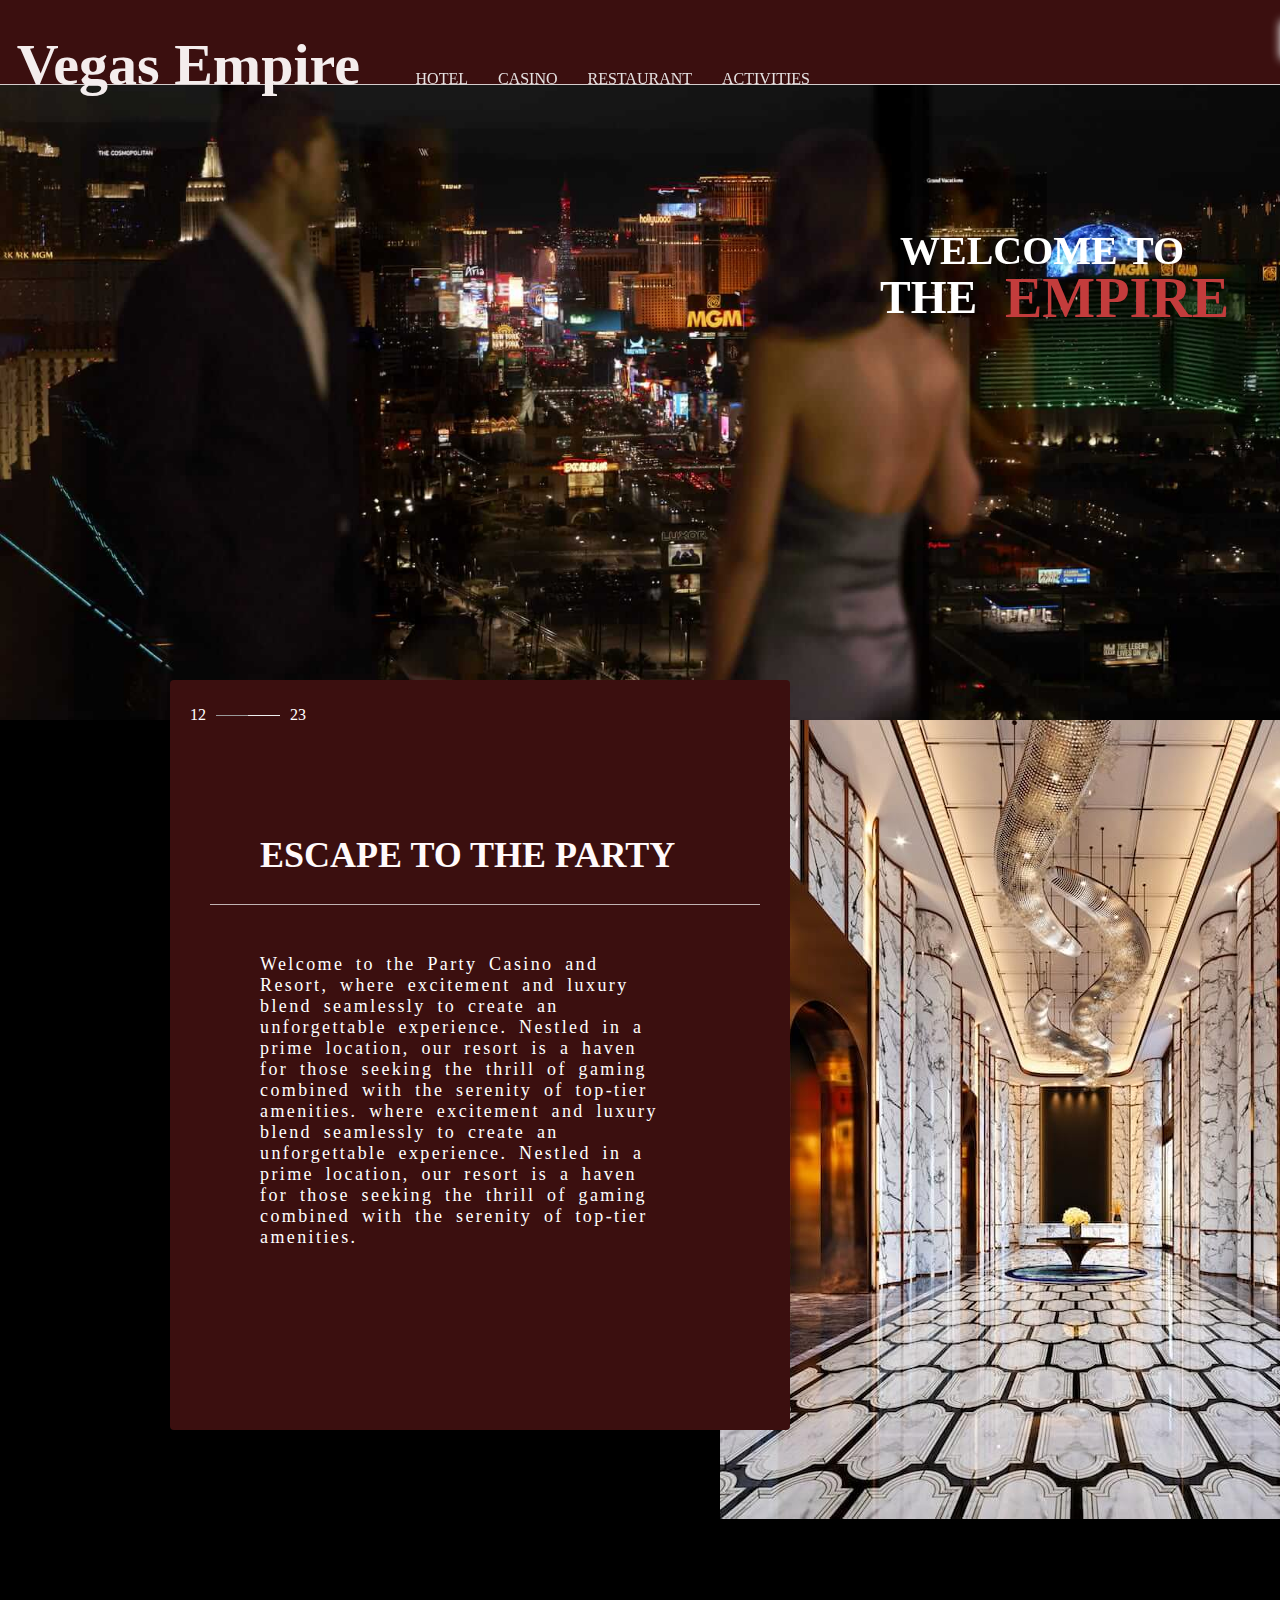
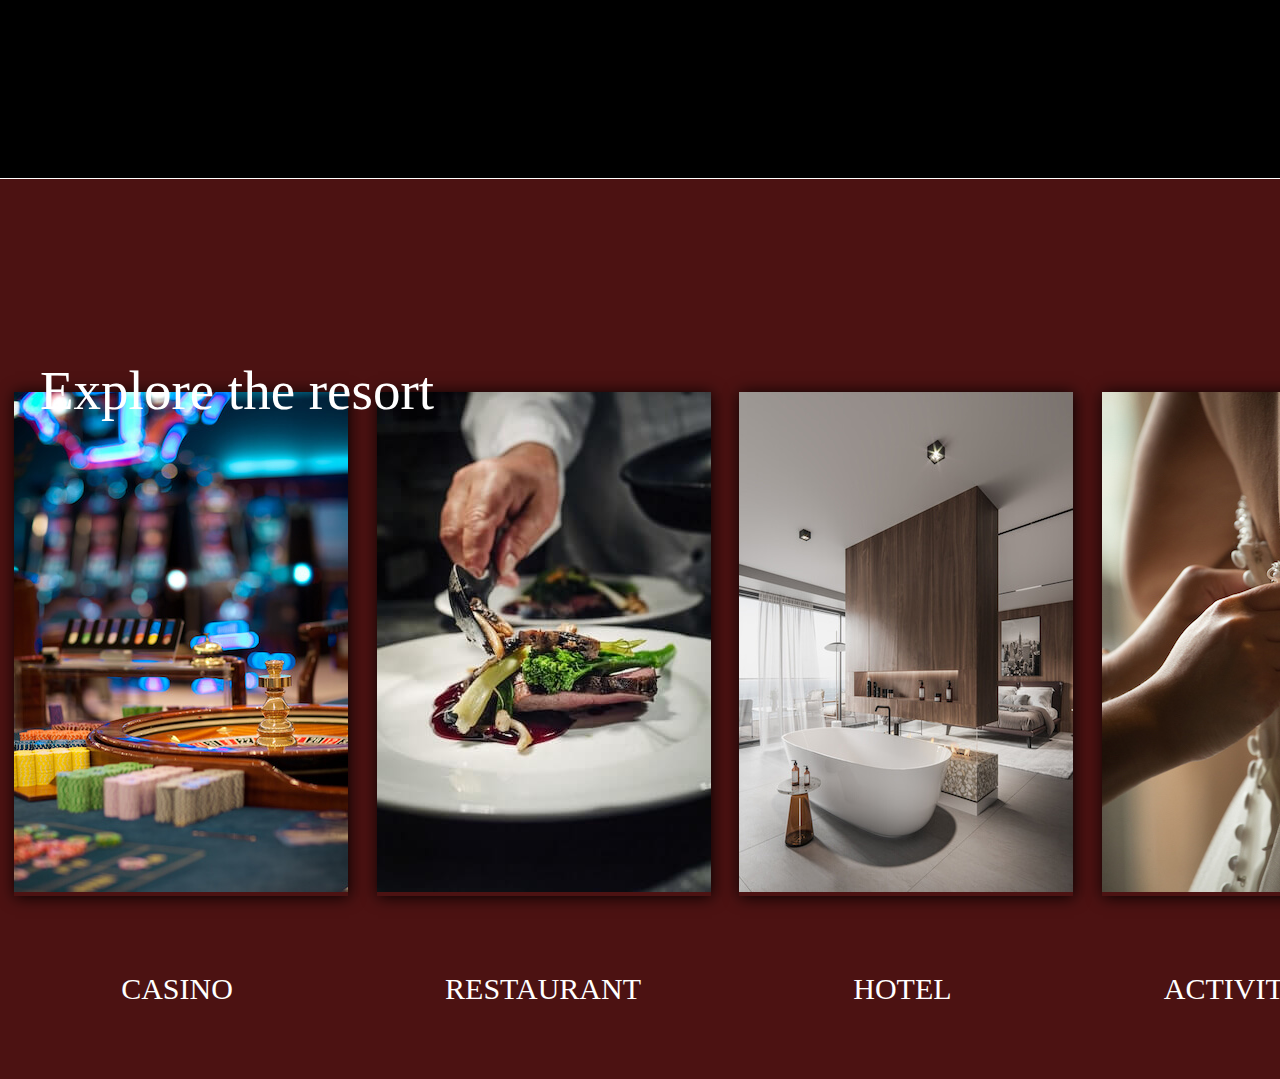
==== commit 96e3e0b7: "fikset koden min" ====
--- a/index.html
+++ b/index.html
@@ -1,3 +1,5 @@
+<!--HTML KODET AV RANIA-->
+
 <!DOCTYPE html>
 <html lang="en">
 <head>
@@ -7,44 +9,44 @@
     <link rel="stylesheet" href="index.css">
 </head>
 <body>   
-    <header class="index-header">
-    <div class="header-content">
-    <div class="header-content" id="title-txt">
-        <h1>Vegas Empire </h1>
-     </div>
+<header class="index-header">
+ <div class="header-content">
+ <div class="header-content" id="title-txt">
+    <h1>Vegas Empire </h1>
     </div>
+   </div>
 
-    <nav class="site-nav">
-        <ul>
-        <li><a href="hotel.html">Hotel</a></li>
-        <li><a href="casino.html">Casino</a></li>
-        <li><a href="restaurant.html">Restaurant</a></li>
-        <li><a href="activities.html">Activities</a></li>
+ <nav class="site-nav">
+    <ul>
+     <li><a href="hotel.html">Hotel</a></li>
+     <li><a href="casino.html">Casino</a></li>
+     <li><a href="restaurant.html">Restaurant</a></li>
+     <li><a href="activities.html">Activities</a></li>
+    </ul>
+  </nav>
 
-        </ul>
-    </nav>
-        </div>
-    </header>
+ </div>
+ <input type="button" value="Book Now" id="book-btn">
+
+</header>
 
 
-    <div class="section-one">
-        <div id="header-txt1">
-            <h1>WELCOME TO</h1> </div>
-            <div id="header-txt2"> <h1>THE</h1></div>
-            <div id="header-txt3">  <h1>EMPIRE</h1></div>
-            <input type="button" value="Book Now" id="book-btn">
+<div class="section-one">
+   <div id="header-txt1">
+      <h1>WELCOME TO</h1> </div>
+      <div id="header-txt2"> <h1>THE</h1></div>
+      <div id="header-txt3">  <h1>EMPIRE</h1></div>
+      <div id="fadeinpic"><img src="Images/indexpic3.jpg" alt="indexPic"></div>
     
    
-
 <!--SEKSJON TO AV KODEN!-->
-
 <div class="section-two">
 <hr id="hr2">
  <div id="sectionTwo-pic">
     <img src="Images/testhover.jpg" alt="two-pic">
 </div>
 <div id="sectionTwo-pic2">
-    <img src="Images/bellagio.jpg" alt="two-pic2">
+    <img src="Images/bellagio.jpeg" alt="two-pic2">
 </div>
    <div class="txt-container"> 
     <p id="p-date">12      23</p>
@@ -80,12 +82,16 @@
       <div id="roompic"> 
         <a href="hotel.html">
             <img src="Images/rom4.jpg" alt="rom"></a> </div>
-            <div id="spapic"> 
+            <div id="weddingpic"> 
                 <a href="activities.html">
-                    <img src="Images/sparania.jpg" alt="spa"></a></div>
+                    <img src="Images/indexwedding.jpg" alt="spa"></a></div>
 </div>  <div id="txt-three"> 
-       <p>Explore the resort</p>     </div>
-   
+  <p>Explore the resort</p>   
+   <ul><li>Casino</li>
+    <li>Restaurant</li>  
+     <li>Hotel</li>  
+      <li>Activities</li>
+   </ul>  </div>
 </div>
 </div>
 </div>
--- a/index.css
+++ b/index.css
@@ -1,261 +1,324 @@
+/*CSS kodet av Rania*/
+body {
+    margin: 0;
+    background-color: rgb(0, 0, 0)
+    }
+    .index-header {
+    position: fixed;
+    z-index: 999;
+    width: 1500px;
+    height: 9.3vh;
+    background-color: rgb(59, 15, 15);
+    color: #f4eded;
+    border-bottom:#ffffffc9 1px solid;
+    }
+    .header-content {
+    height: 13vh;
+    display: flex;
+    flex-wrap: nowrap;
+    flex-direction: column-reverse;
+    justify-content: space-between;
+    align-items:end;
+    }
+    #title-txt{
+    position: absolute;
+    margin-right:1140px;
+    margin-bottom: -20px;
+    width: 600px;
+    font-family: the seasons light ;
+    font-size:29px;
+    font-weight:100;
+    }
+    .site-nav ul {
+    display: flex;
+    margin-top: -47px;
+    flex-direction: row;
+    justify-content: end;
+    align-items: start;
+    margin-right: 690px; 
+    position: relative;
+    list-style: none;
+    gap: 30px;
+    }
+    .site-nav a {
+    color: #e5e2e2;
+    text-transform: uppercase;
+    text-decoration: none;
+    }
+    .site-nav a:hover {
+    color: #f4eded;
+    font-size: large;
+    transition-duration: 200ms;
+    transition-timing-function: ease-in-out;
+    }
+    /* SEKSJON 1 AV KODEN*/
+    .section-one{
+    position: absolute;
+    height: 80vh;
+    width: 1440px;
+    background-color: rgb(110, 100, 100);
+    background-image: url(Images/wynntest2.jpg);
+    background-repeat: no-repeat;
+    background-size: cover;
+    background-position: center;
+    animation-name: fadein;
+    animation-duration: 1.5s;
+    animation-timing-function: ease-in-out;
+    animation-fill-mode: forwards;
+    animation-fill-mode: backwards;
+    }
+    #fadeinpic{
+        position: absolute;
+        height: 80vh;
+        margin-bottom: 100px;
+        opacity: 0;
+        animation: fadeheader 15s ease-in-out 5s infinite backwards;
+        animation-fill-mode: forwards;
+    }
+    @keyframes fadeheader {
+        0%{
+            opacity: 0;
+        }
+        50%{
+            opacity:1;
+        }
+        100%{
+            opacity: 0;
+        }
+        
+    }
+    #header-txt1 {
+    position: absolute;
+    width: 300px;
+    justify-content: start;
+    align-items: center;
+    margin-top: 200px;
+    font-family: didot;
+    margin-left: 900px;
+    font-weight: 800;
+    color: white;
+    font-size: 20px;
+    z-index: 999;
+    }
+    #header-txt2 {
+    position: absolute;
+    width: 400px;
+    justify-content: start;
+    align-items: center;
+    margin-top: 240px;
+    font-family: didot  ;
+    font-size: 23px;
+    margin-left: 880px;
+    font-weight: 880;
+    color: white;
+    z-index: 999;
+    }
+    #header-txt3 {
+    position: absolute;
+    width: 300px;
+    margin-top: 228px;
+    font-family: the seasons light ;
+    margin-left: 1005px;
+    color: rgb(195, 60, 60);
+    font-size: 28px;
+    transition: text-shadow 0.5s ease-in-out;
+    z-index: 999;
+    }
+    #header-txt3:hover{
+    text-shadow: 2px 2px 20px #fff9f9;
+    
+    }
+    #book-btn{
+    position: absolute;
+    top: 20px;
+    right: 100px;
+    border: solid 1px rgb(255, 248, 248);
+    border-radius: 5px;
+    background: none;
+    border-style: none;
+    text-align: center;
+    height: 40px;
+    width: 120px;
+    font-size: 18px;
+    font-family: didot;
+    font-weight: 100;
+    color: white;
+    cursor: pointer;
+    
+    box-shadow: 0 0 10px rgba(255, 255, 255, 0.937);
+    transition: shadow 150ms ease-in-out;
+    
+    }
+    #book-btn:hover{
+    background-color: rgba(255, 255, 255, 0.405);
+    color: rgb(255, 255, 255);
+    border: solid 1px rgb(255, 248, 248);
+    border-radius: 5px;
+    box-shadow: 0 0 10px rgba(0, 0, 0, 0.5);
+    }
+    
+    
+    /*SEKSJON TO AV KODEN*/
+    .section-two {
+    display: flex;
+    flex-direction: row-reverse;
+    justify-content: space-between;
+    align-items: start;
+    height: 142vh;
+    z-index: 9999;
+    margin-top: 500px;
+    animation-name: fadein;
+    animation-duration: 2s;
+    animation-timing-function: ease-in-out;
+    animation-delay: 1.5s;
+    animation-fill-mode: forwards;
+    animation-fill-mode: backwards;
+    
+    }
+    #two-pic{
+    border-style: none;
+    border-width: 0px;
+    border-bottom: #dcc586fc 3px solid;
+    border-radius: 10px;
+    }
+    #sectionTwo-pic {
+    margin-top: 145px;
+    height: 500px;
+    width: inherit;
+    z-index: -1;
+    object-fit:contain;
+    border-radius: 10px;
+    
+    }
+    @keyframes fadein {
+        0%{
+            opacity: 0;
+        }
+        100%{
+            opacity:1;
+        }
+    }
+    
+    
+    #sectionTwo-pic2{
+    position: absolute;
+    margin-top: 145px;
+    opacity: 0;
+    transition: opacity 250ms ease-in-out;
+    }
+    #sectionTwo-pic2:hover{
+    opacity: 1;
+    
+    }
+    #twotxt-header{
+    position: absolute;
+    margin-top: -350px;
+    margin-left: 80px;
+    font-family: didot;
+    font-size: 1.5rem;
+    z-index: 2;
+    color: rgb(255, 250, 250);
+    }
+    #two-txt {
+    position: absolute;
+    margin-left: 80px;
+    margin-top: -200px;
+    width: 400px;
+    color: rgb(255, 255, 255);
+    font-size: large;
+    letter-spacing: .15rem;
+    word-spacing: .3rem;
+    }
+    .txt-container{
+    position: absolute;
+    flex-direction: column;
+    justify-content: center;
+    align-items: center;
+    background-color: rgb(59, 15, 15);
+    width: 600px;
+    height: 730px;
+    margin-top: 180px;
+    margin-right: 650px;
+    border-style: none;
+    padding: 10px;
+    border-radius: 4px;
+    }
+    #hr1{
+    position: absolute;
+    margin-top: -250px;
+    margin-left: 30px;
+    border-style: solid ;
+    border-top: rgb(240, 79, 79);
+    border-width: 275px;
+    height: 1px;
+    color: rgba(255, 255, 255, 0.687);
+    border-bottom: rgb(24, 17, 17);   
+    }
+    #hr2{
+    position: absolute;
+    margin-top: 215px;
+    margin-right: 1160px;
+    border-top: rgb(0, 0, 0);
+    border-width: 32px;
+    height: 1px;
+    color: rgb(255, 255, 255);
+    border-bottom: rgb(255, 255, 255);
+    z-index: 2;
+    }
+    
+     #p-date{
+    margin-bottom: 430px;
+    margin-left: 10px;
+    color: white;
+    word-spacing: 80px;
+    }
+    /*SEKSJON TRE AV KODEN*/
+    .section-three{
+    display: flex; 
+    flex-wrap: nowrap;
+    justify-content: space-around;
+    align-items: center;
+    width: 1450px;
+    height: 100vh;
+    border-top: white 1px solid;
+    background-color: rgb(76, 18, 18) ;
+    }
+    #foodpic{
+    box-shadow: 1px 1px 15px #040000;
+    margin-top: 30px;    
+    }
+    #roompic{
+    box-shadow: 1px 1px 15px #040000;
+    margin-top: 30px;
+    }
+    #casinopic{
+    margin-top: 30px;
+    box-shadow: 1px 1px 15px #040000;
+    }
+    #weddingpic{
+    margin-top: 30px;
+    box-shadow: 1px 1px 15px #040000;
+    }
+    #txt-three{
+    color: white;
+    font-size: xx-large;
+    margin-left: 40px;
+    margin-top: -775px;
+    font-family: the seasons light;
+    font-size: 55px;
+    }
+    #txt-three ul{
+        display: flex;
+        flex-direction: row;
+        justify-content: space-around;
+        align-items: flex-end;
+        margin-top: 550px;
+    list-style: none;
+        text-transform: uppercase;
+        gap: 130px;
+        margin-right: 70px;
+        font-size: 30px;
+    
+    }
 
-body {
-margin: 0;
-background-color: rgba(122, 71, 9, 0.392)
-}
-.index-header {
-position: fixed;
-z-index: 999;
-width: 1500px;
-height: 9.3vh;
-background-color: #3c0c0c96;
-color: #f4eded;
-border-bottom:#461f1fc9 1px solid;
-}
-.header-content {
-height: 13vh;
-display: flex;
-flex-direction: column-reverse;
-justify-content: space-between;
-align-items:end;
-}
-#title-txt{
-position: absolute;
-margin-right:1190px;
-margin-bottom: -14px;
-font-family: the seasons light ;
-font-size:x-large;
-font-weight:100;
-}
-.site-nav ul {
-display: flex;
-margin-top: -47px;
-flex-direction: row;
-justify-content: end;
-align-items: start;
-margin-right: 100px; 
-position: relative;
-list-style: none;
-gap: 30px;
-}
-.site-nav a {
-color: #e5e2e2;
-text-transform: uppercase;
-text-decoration: none;
-}
-.site-nav a:hover {
-color: #f4eded;
-font-size: large;
-transition-duration: 200ms;
-transition-timing-function: ease-in-out;
-}
-/* SEKSJON 1 AV KODEN*/
-.section-one{
-position: absolute;
-height: 80vh;
-width: 1440px;
-background-color: rgb(110, 100, 100);
-background-image: url(Images/wynntest2.jpg);
-background-repeat: no-repeat;
-background-size: cover;
-background-position: center;
-}
-#header-txt1 {
-position: absolute;
-width: 300px;
-justify-content: start;
-align-items: center;
-margin-top: 200px;
-font-family: didot;
-margin-left: 900px;
-font-weight: 800;
-color: white;
-font-size: 20px;
-}
-#header-txt2 {
-position: absolute;
-width: 400px;
-justify-content: start;
-align-items: center;
-margin-top: 240px;
-font-family: didot  ;
-font-size: 23px;
-margin-left: 880px;
-font-weight: 880;
-color: white;
-}
-#header-txt3 {
-position: absolute;
-width: 300px;
-margin-top: 228px;
-font-family: the seasons light ;
-margin-left: 1005px;
-color: rgb(195, 60, 60);
-font-size: 28px;
-}
-#header-txt3:hover{
-text-shadow: 2px 2px 20px #fff9f9;
-transition-duration: 200ms;
-transition-timing-function: ease-in-out;
-}
-#book-btn{
-position: absolute;
-top: 350px;
-right: 350px;
-border: solid 1px rgb(255, 248, 248);
-border-radius: 5px;
-background: none;
-padding: 5px;
-font-size: 18px;
-font-family: didot;
-font-weight: 100;
-color: white;
-cursor: pointer;
-box-shadow: 0 0 10px rgba(0, 0, 0, 0.5);
-}
-#book-btn:hover{
-background-color: rgba(255, 255, 255, 0.405);
-color: rgb(255, 255, 255);
-border: solid 1px rgb(255, 248, 248);
-border-radius: 5px;
-box-shadow: 0 0 10px rgba(0, 0, 0, 0.5);
-transition-timing-function: ease-in;
-transition-duration: 200ms;
-}
-/*SEKSJON TO AV KODEN*/
-.section-two {
-display: flex;
-flex-direction: row-reverse;
-justify-content: space-between;
-align-items: start;
-height: 142vh;
-z-index: 9999;
-margin-top: 500px;
-}
-#two-pic{
-border-style: none;
-border-width: 0px;
-border-bottom: #dcc586fc 3px solid;
-border-radius: 10px;
-}
-#sectionTwo-pic {
-margin-top: 145px;
-height: 500px;
-width: inherit;
-z-index: -1;
-object-fit:contain;
-border-radius: 10px;
-}
-#sectionTwo-pic2{
-position: absolute;
-margin-top: 145px;
-opacity: 0;
-}
-#sectionTwo-pic2:hover{
-opacity: 1;
-transition-duration: 150ms;
-transform-style: preserve-3d;
-transform-box: fill-box;
-}
-#twotxt-header{
-position: absolute;
-margin-top: -350px;
-margin-left: 150px;
-font-family: didot;
-font-size: 1.5rem;
-z-index: 2;
-color: rgb(255, 250, 250);
-}
-#two-txt {
-position: absolute;
-margin-left: 150px;
-margin-top: -200px;
-width: 400px;
-color: rgb(255, 255, 255);
-font-size: large;
-letter-spacing: .15rem;
-word-spacing: .3rem;
-}
-.txt-container{
-position: absolute;
-flex-direction: column;
-justify-content: center;
-align-items: center;
-background-color: rgba(64, 8, 8, 0.884);
-width: 670px;
-height: 770px;
-margin-top: 200px;
-margin-right: 600px;
-border-style: none;
-padding: 10px;
-border-radius: 5px;
-}
-#hr1{
-position: absolute;
-margin-top: -250px;
-margin-left: 80px;
-border-style: solid ;
-border-top: rgb(240, 79, 79);
-border-width: 400px;
-height: 1px;
-color: rgba(255, 255, 255, 0.687);
-border-bottom: rgb(24, 17, 17);   
-}
-#hr2{
-position: absolute;
-margin-top: 235px;
-margin-right: 1190px;
-border-top: rgb(0, 0, 0);
-border-width: 32px;
-height: 1px;
-color: rgb(255, 255, 255);
-border-bottom: rgb(255, 255, 255);
-z-index: 2;
-}
-
- #p-date{
-margin-bottom: 430px;
-margin-left: 10px;
-color: white;
-word-spacing: 80px;
-}
-/*SEKSJON TRE AV KODEN*/
-.section-three{
-display: flex; 
-flex-wrap: nowrap;
-justify-content: space-around;
-align-items: center;
-width: 1450px;
-height: 100vh;
-background-color: rgb(76, 18, 18) ;
-}
-#foodpic{
-box-shadow: 1px 1px 15px #040000;
-margin-top: 30px;    
-}
-#roompic{
-box-shadow: 1px 1px 15px #040000;
-margin-top: 30px;
-}
-#casinopic{
-margin-top: 30px;
-box-shadow: 1px 1px 15px #040000;
-}
-#spapic{
-margin-top: 30px;
-box-shadow: 1px 1px 15px #040000;
-}
-#txt-three{
-color: white;
-font-size: xx-large;
-margin-left: 140px;
-margin-top: -775px;
-text-decoration:underline;
-font-family: the seasons light;
-font-size: 55px;
-}
-
-
-
-
-
+    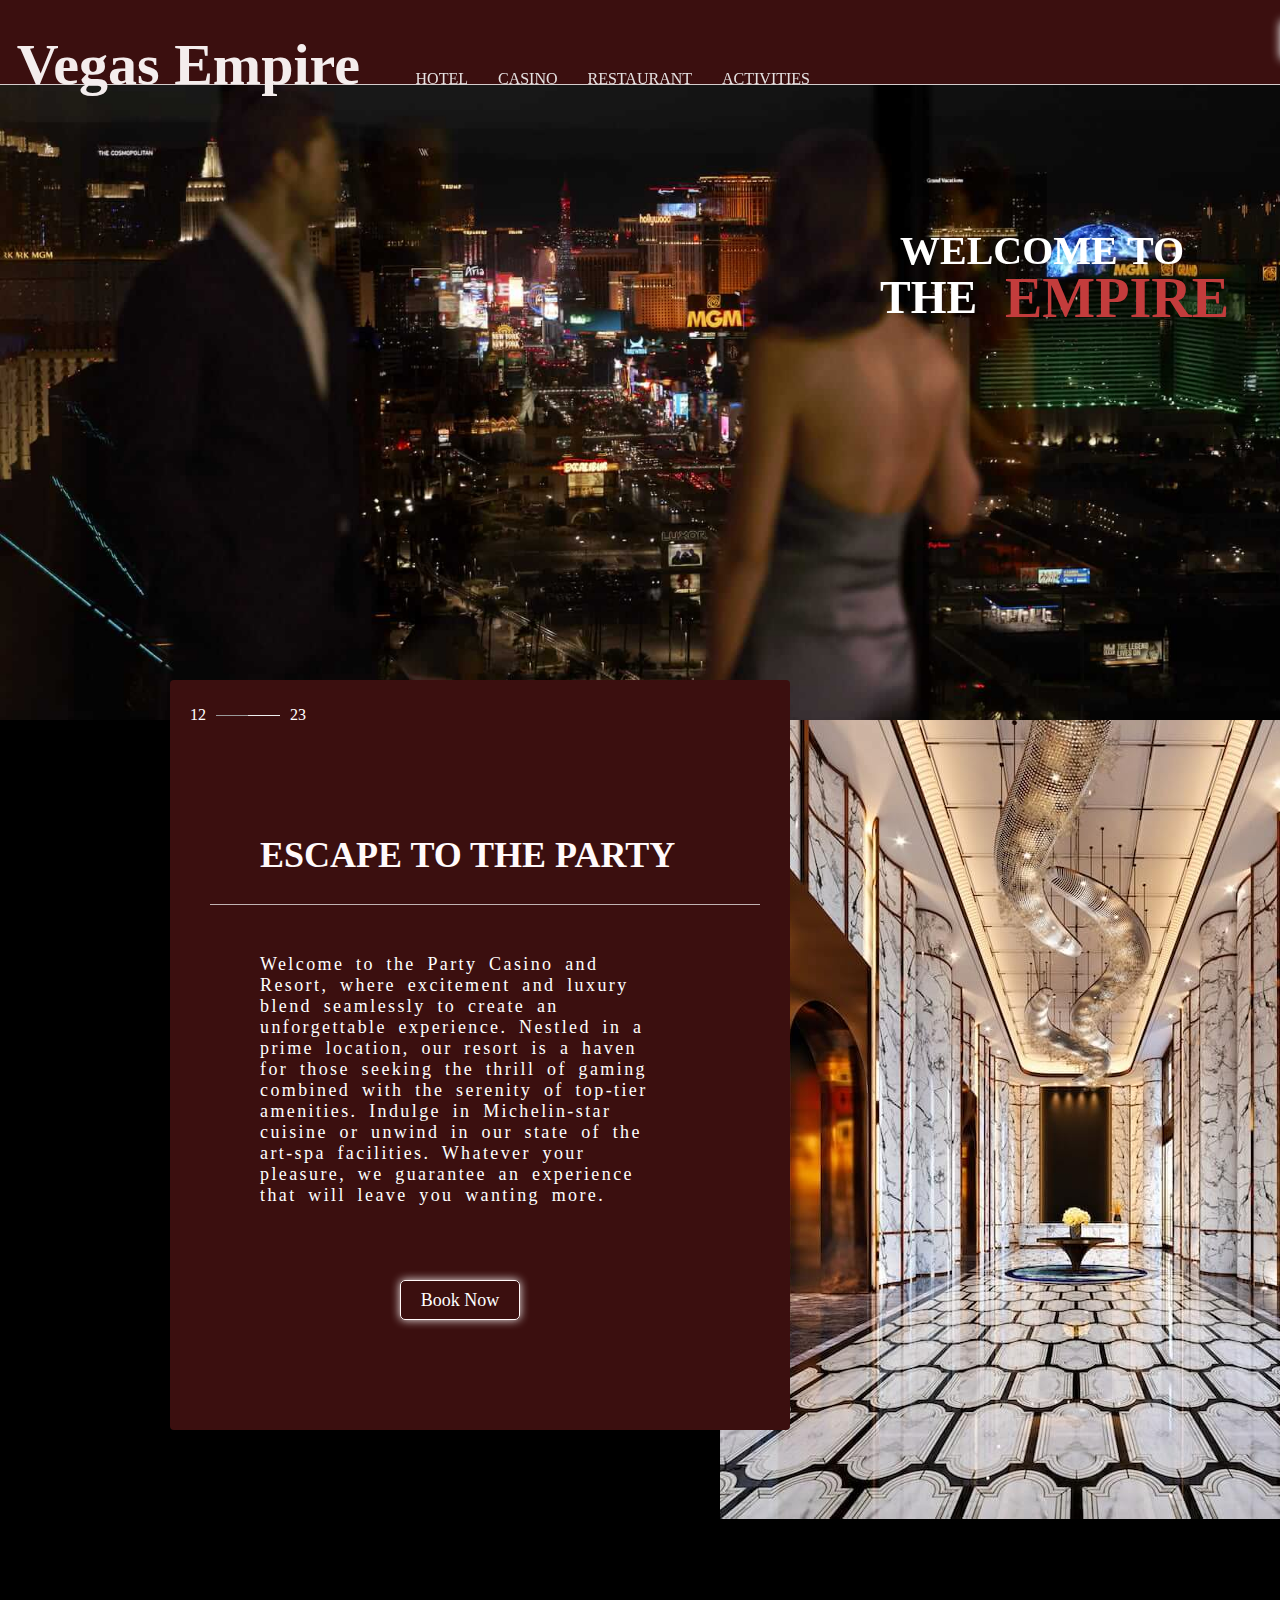
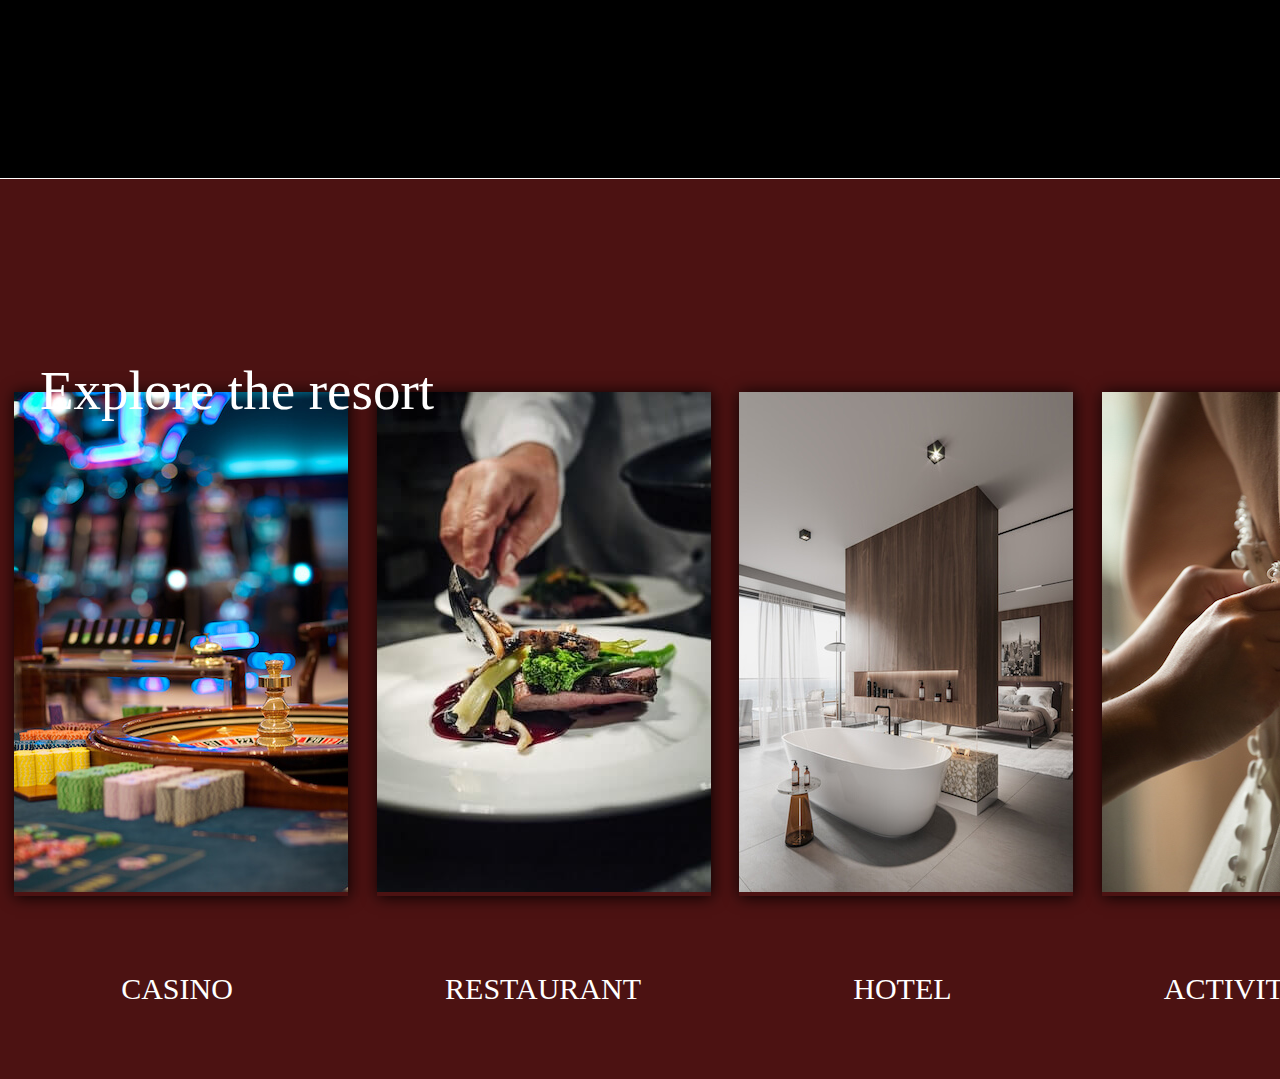
==== commit 41aeb317: "helt ferdig kode" ====
--- a/index.html
+++ b/index.html
@@ -9,14 +9,15 @@
     <link rel="stylesheet" href="index.css">
 </head>
 <body>   
-<header class="index-header">
+  <!--Header laget av rania, kodet inn i alles sider.Noen endringer gjort hos andre i gruppen for å tilpasse seg andres side-->
+<header class="index-header"> 
  <div class="header-content">
- <div class="header-content" id="title-txt">
+ <div class="header-content" id="titleTxt">
     <h1>Vegas Empire </h1>
     </div>
    </div>
 
- <nav class="site-nav">
+ <nav class="site-nav"> <!--Navigasjon i header-->
     <ul>
      <li><a href="hotel.html">Hotel</a></li>
      <li><a href="casino.html">Casino</a></li>
@@ -26,45 +27,41 @@
   </nav>
 
  </div>
- <input type="button" value="Book Now" id="book-btn">
+ <input type="button" value="Book Now" id="bookBtn"> <!--Book now knapp-->
 
 </header>
 
-
+ <!--SEKSJON EN AV KODEN!-->
 <div class="section-one">
-   <div id="header-txt1">
+   <div id="headerTxt1">
       <h1>WELCOME TO</h1> </div>
-      <div id="header-txt2"> <h1>THE</h1></div>
-      <div id="header-txt3">  <h1>EMPIRE</h1></div>
-      <div id="fadeinpic"><img src="Images/indexpic3.jpg" alt="indexPic"></div>
+      <div id="headerTxt2"> <h1>THE</h1></div>
+      <div id="headerTxt3">  <h1>EMPIRE</h1></div>
+      <div id="fadeinPic"><img src="Images/indexPic3.jpg" alt="indexPic"></div>
     
    
 <!--SEKSJON TO AV KODEN!-->
 <div class="section-two">
 <hr id="hr2">
- <div id="sectionTwo-pic">
-    <img src="Images/testhover.jpg" alt="two-pic">
+ <div id="sectionTwoPic">
+    <img src="Images/testhover.jpg" alt="twoPic">
 </div>
-<div id="sectionTwo-pic2">
-    <img src="Images/bellagio.jpeg" alt="two-pic2">
+<div id="sectionTwoPic2">
+    <img src="Images/bellagio.jpeg" alt="twoPic2">
 </div>
    <div class="txt-container"> 
-    <p id="p-date">12      23</p>
-    <div id="twotxt-header">
+    <p id="pDate">12      23</p>
+    <div id="twoTxtHeader">
       <h2>ESCAPE TO THE PARTY</h2>
 </div>
+ <div id="twoTxt">    
+    <article>
+      Welcome to the Party Casino and Resort, where excitement and luxury blend seamlessly to create an unforgettable experience. Nestled in a prime location, our resort is a haven for those seeking the thrill of gaming combined with the serenity of top-tier amenities. Indulge in Michelin-star cuisine or unwind in our state of the art-spa facilities. Whatever your pleasure, we guarantee an experience that will leave you wanting more.    
+  </article> 
 
- <div id="two-txt">    
-    <article>
-    Welcome to the Party Casino and Resort, where excitement and 
-    luxury blend seamlessly to create an unforgettable experience. 
-    Nestled in a prime location, our resort is a haven for those seeking the thrill of gaming combined with the serenity of top-tier amenities.
-    where excitement and luxury blend seamlessly to create an unforgettable experience.
-    Nestled in a prime location, our resort is a haven for those seeking the thrill of
-    gaming combined with the serenity of top-tier amenities.      
-  </article>
 </div> 
- <hr id="hr1">
+<input type="button" value="Book Now" id="bookBtn2">
+<hr id="hr1">
 </div>
 </div>
 
@@ -73,25 +70,28 @@
 <!--SEKSJON TRE AV KODEN-->
 <div class="section-three">
 
-<div id="casinopic"> 
+<div id="casinoPic"> 
     <a href="casino.html">
-        <img src="Images/casino.jpg" alt="rom"></a></div>
-<div id="foodpic"> 
-    <a href="restaurant.html">
-        <img src="Images/Mat.jpg" alt="food"></a></div>
-      <div id="roompic"> 
+    <img src="Images/casino.jpg" alt="rom"></a></div>
+<div id="foodPic"> 
+ <a href="restaurant.html">
+    <img src="Images/food.jpg" alt="food"></a></div>
+      <div id="roomPic"> 
         <a href="hotel.html">
             <img src="Images/rom4.jpg" alt="rom"></a> </div>
-            <div id="weddingpic"> 
+            <div id="weddingPic"> 
                 <a href="activities.html">
-                    <img src="Images/indexwedding.jpg" alt="spa"></a></div>
-</div>  <div id="txt-three"> 
+                    <img src="Images/indexwedding.jpg" alt="wedding"></a></div>
+</div>  
+<div id="txtThree"> <!--UL for å gjøre det ryddigere å posisjonere teksten-->
   <p>Explore the resort</p>   
-   <ul><li>Casino</li>
-    <li>Restaurant</li>  
-     <li>Hotel</li>  
+    <ul>
+      <li>Casino</li>
+      <li>Restaurant</li>  
+      <li>Hotel</li>  
       <li>Activities</li>
-   </ul>  </div>
+   </ul>  
+</div>
 </div>
 </div>
 </div>
--- a/index.css
+++ b/index.css
@@ -3,8 +3,9 @@
     margin: 0;
     background-color: rgb(0, 0, 0)
     }
-    .index-header {
+    .index-header { /*Selve headeren*/
     position: fixed;
+    top: 0;
     z-index: 999;
     width: 1500px;
     height: 9.3vh;
@@ -12,7 +13,7 @@
     color: #f4eded;
     border-bottom:#ffffffc9 1px solid;
     }
-    .header-content {
+    .header-content { /*Container for header*/
     height: 13vh;
     display: flex;
     flex-wrap: nowrap;
@@ -20,7 +21,7 @@
     justify-content: space-between;
     align-items:end;
     }
-    #title-txt{
+    #titleTxt{ /*Titteltekst i header*/
     position: absolute;
     margin-right:1140px;
     margin-bottom: -20px;
@@ -29,7 +30,7 @@
     font-size:29px;
     font-weight:100;
     }
-    .site-nav ul {
+    .site-nav ul { /*Liste som fører til ulike sider*/
     display: flex;
     margin-top: -47px;
     flex-direction: row;
@@ -51,8 +52,36 @@
     transition-duration: 200ms;
     transition-timing-function: ease-in-out;
     }
+    #bookBtn{ /*Book-knapp i header*/
+        position: absolute;
+        top: 20px;
+        right: 100px;
+        border: solid 1px rgb(255, 248, 248);
+        border-radius: 5px;
+        background: none;
+        border-style: none;
+        text-align: center;
+        height: 40px;
+        width: 120px;
+        font-size: 18px;
+        font-family: didot;
+        font-weight: 100;
+        color: white;
+        cursor: pointer;
+        
+        box-shadow: 0 0 10px rgba(255, 255, 255, 0.937);
+        transition: shadow 150ms ease-in-out;
+        
+        }
+        #bookBtn:hover{/*Shadow effekt ved hover av book btn i header*/
+        background-color: rgba(255, 255, 255, 0.405);
+        color: rgb(255, 255, 255);
+        border: solid 1px rgb(255, 248, 248);
+        border-radius: 5px;
+        box-shadow: 0 0 10px rgba(0, 0, 0, 0.5);
+        }
     /* SEKSJON 1 AV KODEN*/
-    .section-one{
+    .section-one{ /*Selve seksjonen header-bilde og tittel-tekst*/
     position: absolute;
     height: 80vh;
     width: 1440px;
@@ -67,7 +96,7 @@
     animation-fill-mode: forwards;
     animation-fill-mode: backwards;
     }
-    #fadeinpic{
+    #fadeinPic{ /*Bilde i header som fades inn i */
         position: absolute;
         height: 80vh;
         margin-bottom: 100px;
@@ -75,7 +104,7 @@
         animation: fadeheader 15s ease-in-out 5s infinite backwards;
         animation-fill-mode: forwards;
     }
-    @keyframes fadeheader {
+    @keyframes fadeheader { /*Bildeshow som bytter mellom 2 bilder*/
         0%{
             opacity: 0;
         }
@@ -87,7 +116,7 @@
         }
         
     }
-    #header-txt1 {
+    #headerTxt1 { /*Header tekst som styles i tre tagger for å flytte og farge hver ord*/
     position: absolute;
     width: 300px;
     justify-content: start;
@@ -100,7 +129,7 @@
     font-size: 20px;
     z-index: 999;
     }
-    #header-txt2 {
+    #headerTxt2 {
     position: absolute;
     width: 400px;
     justify-content: start;
@@ -113,7 +142,7 @@
     color: white;
     z-index: 999;
     }
-    #header-txt3 {
+    #headerTxt3 {
     position: absolute;
     width: 300px;
     margin-top: 228px;
@@ -124,41 +153,14 @@
     transition: text-shadow 0.5s ease-in-out;
     z-index: 999;
     }
-    #header-txt3:hover{
+    #headerTxt3:hover{
     text-shadow: 2px 2px 20px #fff9f9;
     
     }
-    #book-btn{
-    position: absolute;
-    top: 20px;
-    right: 100px;
-    border: solid 1px rgb(255, 248, 248);
-    border-radius: 5px;
-    background: none;
-    border-style: none;
-    text-align: center;
-    height: 40px;
-    width: 120px;
-    font-size: 18px;
-    font-family: didot;
-    font-weight: 100;
-    color: white;
-    cursor: pointer;
-    
-    box-shadow: 0 0 10px rgba(255, 255, 255, 0.937);
-    transition: shadow 150ms ease-in-out;
-    
-    }
-    #book-btn:hover{
-    background-color: rgba(255, 255, 255, 0.405);
-    color: rgb(255, 255, 255);
-    border: solid 1px rgb(255, 248, 248);
-    border-radius: 5px;
-    box-shadow: 0 0 10px rgba(0, 0, 0, 0.5);
-    }
-    
-    
+
     /*SEKSJON TO AV KODEN*/
+
+    /*Selve containeren for hele seksjon 2*/
     .section-two {
     display: flex;
     flex-direction: row-reverse;
@@ -175,13 +177,13 @@
     animation-fill-mode: backwards;
     
     }
-    #two-pic{
+    #TwoPic{  /*hovedbilde i seksjon to, stylet i selve bilde og div-taggen rundt*/
     border-style: none;
     border-width: 0px;
     border-bottom: #dcc586fc 3px solid;
     border-radius: 10px;
     }
-    #sectionTwo-pic {
+    #sectionTwoPic {
     margin-top: 145px;
     height: 500px;
     width: inherit;
@@ -189,7 +191,7 @@
     object-fit:contain;
     border-radius: 10px;
     
-    }
+    }/*Animasjon som får nettsiden til å fade in*/
     @keyframes fadein {
         0%{
             opacity: 0;
@@ -199,18 +201,18 @@
         }
     }
     
-    
-    #sectionTwo-pic2{
+    /*Bilde i seksjon to som vises ved hover*/
+    #sectionTwoPic2{
     position: absolute;
     margin-top: 145px;
     opacity: 0;
     transition: opacity 250ms ease-in-out;
     }
-    #sectionTwo-pic2:hover{
+    #sectionTwoPic2:hover{
     opacity: 1;
     
     }
-    #twotxt-header{
+    #twoTxtHeader{/*Header-tekst i seksjon 2*/
     position: absolute;
     margin-top: -350px;
     margin-left: 80px;
@@ -219,7 +221,7 @@
     z-index: 2;
     color: rgb(255, 250, 250);
     }
-    #two-txt {
+    #twoTxt {/*sub-txt i seksjon 2*/
     position: absolute;
     margin-left: 80px;
     margin-top: -200px;
@@ -229,7 +231,26 @@
     letter-spacing: .15rem;
     word-spacing: .3rem;
     }
-    .txt-container{
+    #bookBtn2{ /*Knapp i seksjon 2*/
+        position: absolute;
+        top: 600px;
+        right: 270px;
+        border: solid 1px rgb(255, 248, 248);
+        border-radius: 5px;
+        background: none;
+        border-style: solid;
+        text-align: center;
+        height: 40px;
+        width: 120px;
+        font-size: 18px;
+        font-family: didot;
+        font-weight: 100;
+        color: white;
+        cursor: pointer;
+        box-shadow: 0 0 10px rgba(255, 255, 255, 0.937);
+        
+    } 
+    .txt-container{/*Container til tekst i seksjon to*/
     position: absolute;
     flex-direction: column;
     justify-content: center;
@@ -243,7 +264,7 @@
     padding: 10px;
     border-radius: 4px;
     }
-    #hr1{
+    #hr1{/*linje til styling*/
     position: absolute;
     margin-top: -250px;
     margin-left: 30px;
@@ -254,7 +275,7 @@
     color: rgba(255, 255, 255, 0.687);
     border-bottom: rgb(24, 17, 17);   
     }
-    #hr2{
+    #hr2{/*Linjer til styling*/
     position: absolute;
     margin-top: 215px;
     margin-right: 1160px;
@@ -266,14 +287,14 @@
     z-index: 2;
     }
     
-     #p-date{
+     #pDate{/*Mnd og år, for styling effekt*/
     margin-bottom: 430px;
     margin-left: 10px;
     color: white;
     word-spacing: 80px;
     }
     /*SEKSJON TRE AV KODEN*/
-    .section-three{
+    .section-three{/*Containeren til alt som skal inn i seksjon tre*/
     display: flex; 
     flex-wrap: nowrap;
     justify-content: space-around;
@@ -283,23 +304,24 @@
     border-top: white 1px solid;
     background-color: rgb(76, 18, 18) ;
     }
-    #foodpic{
+    /*Bilder med link til seksjon tre*/
+    #foodPic{
     box-shadow: 1px 1px 15px #040000;
     margin-top: 30px;    
     }
-    #roompic{
+    #roomPic{
     box-shadow: 1px 1px 15px #040000;
     margin-top: 30px;
     }
-    #casinopic{
+    #casinoPic{
     margin-top: 30px;
     box-shadow: 1px 1px 15px #040000;
     }
-    #weddingpic{
+    #weddingPic{
     margin-top: 30px;
     box-shadow: 1px 1px 15px #040000;
     }
-    #txt-three{
+    #txtThree{
     color: white;
     font-size: xx-large;
     margin-left: 40px;
@@ -307,17 +329,17 @@
     font-family: the seasons light;
     font-size: 55px;
     }
-    #txt-three ul{
-        display: flex;
-        flex-direction: row;
-        justify-content: space-around;
-        align-items: flex-end;
-        margin-top: 550px;
+    #txtThree ul{ /*Laget ul med navn til bildene*/
+    display: flex;
+    flex-direction: row;
+    justify-content: space-around;
+    align-items: flex-end;
+    margin-top: 550px;
     list-style: none;
-        text-transform: uppercase;
-        gap: 130px;
-        margin-right: 70px;
-        font-size: 30px;
+    text-transform: uppercase;
+    gap: 130px;
+    margin-right: 70px;
+    font-size: 30px;
     
     }
 
